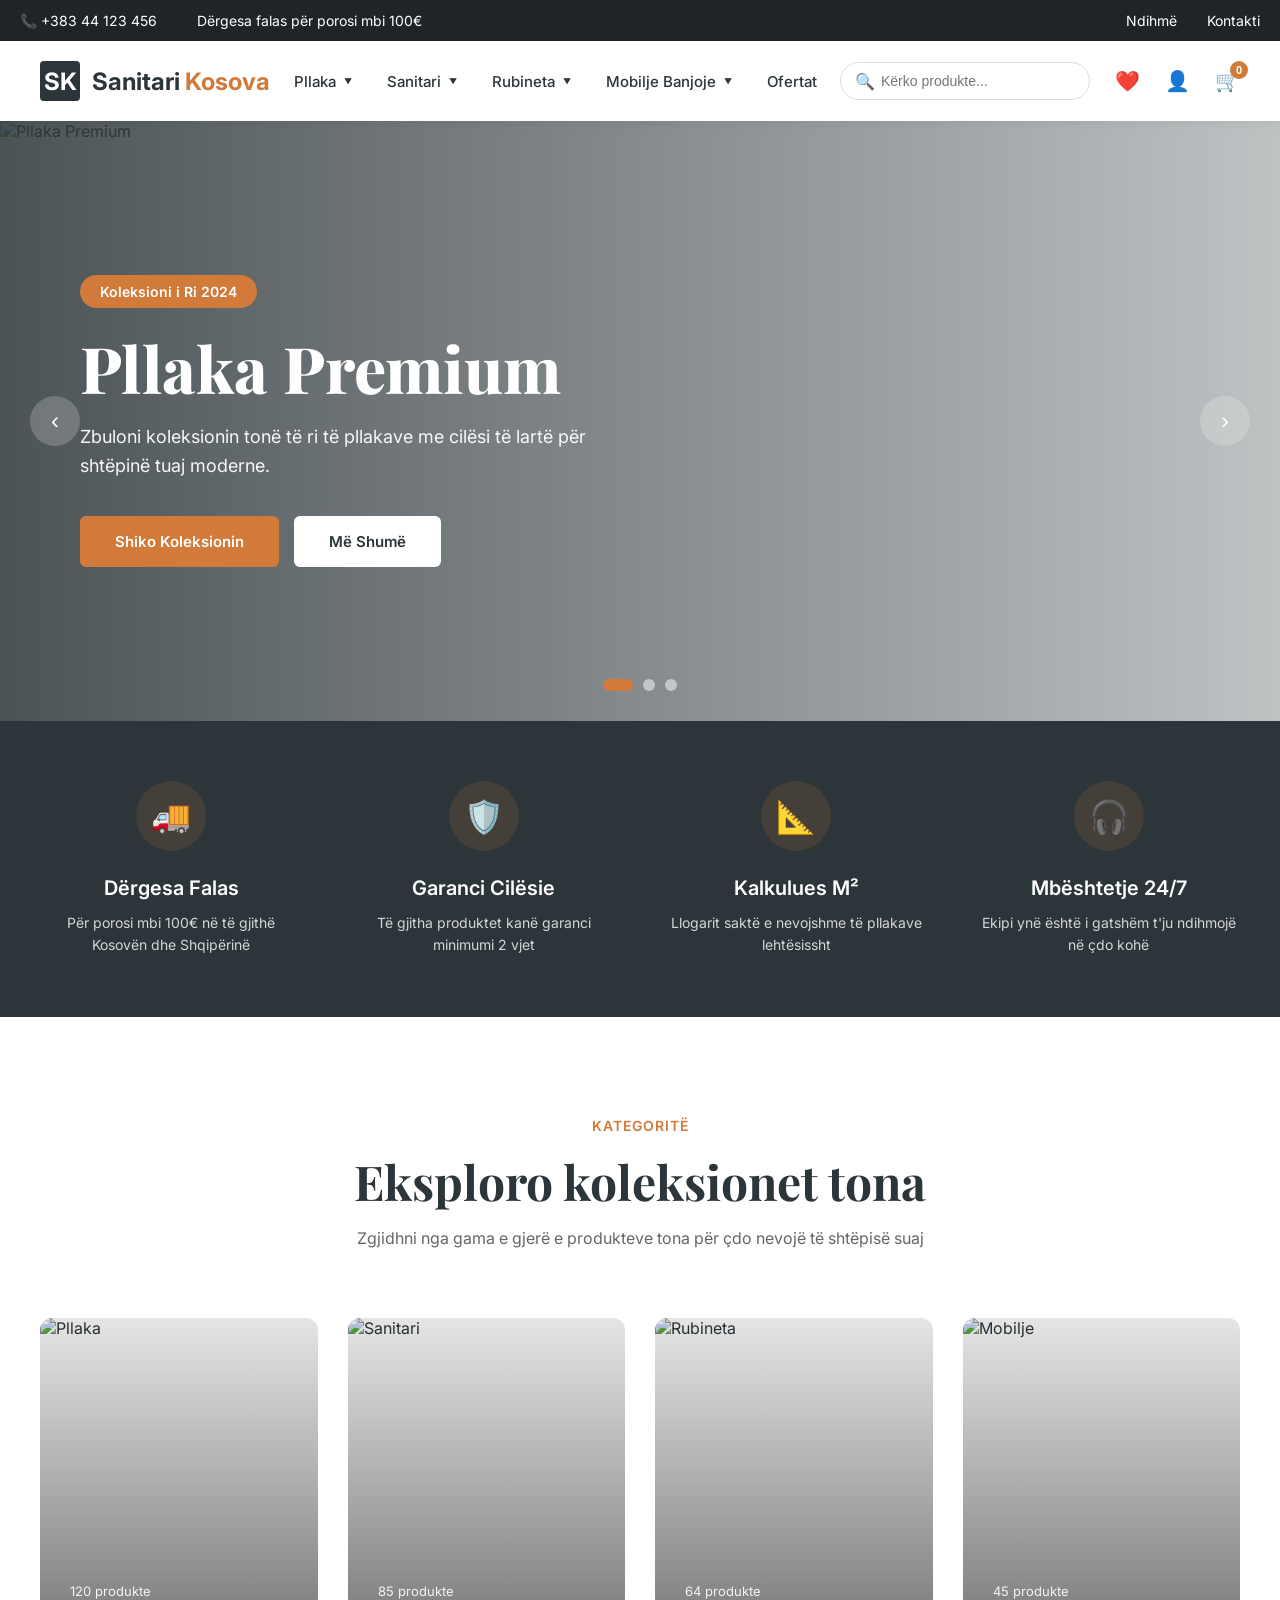
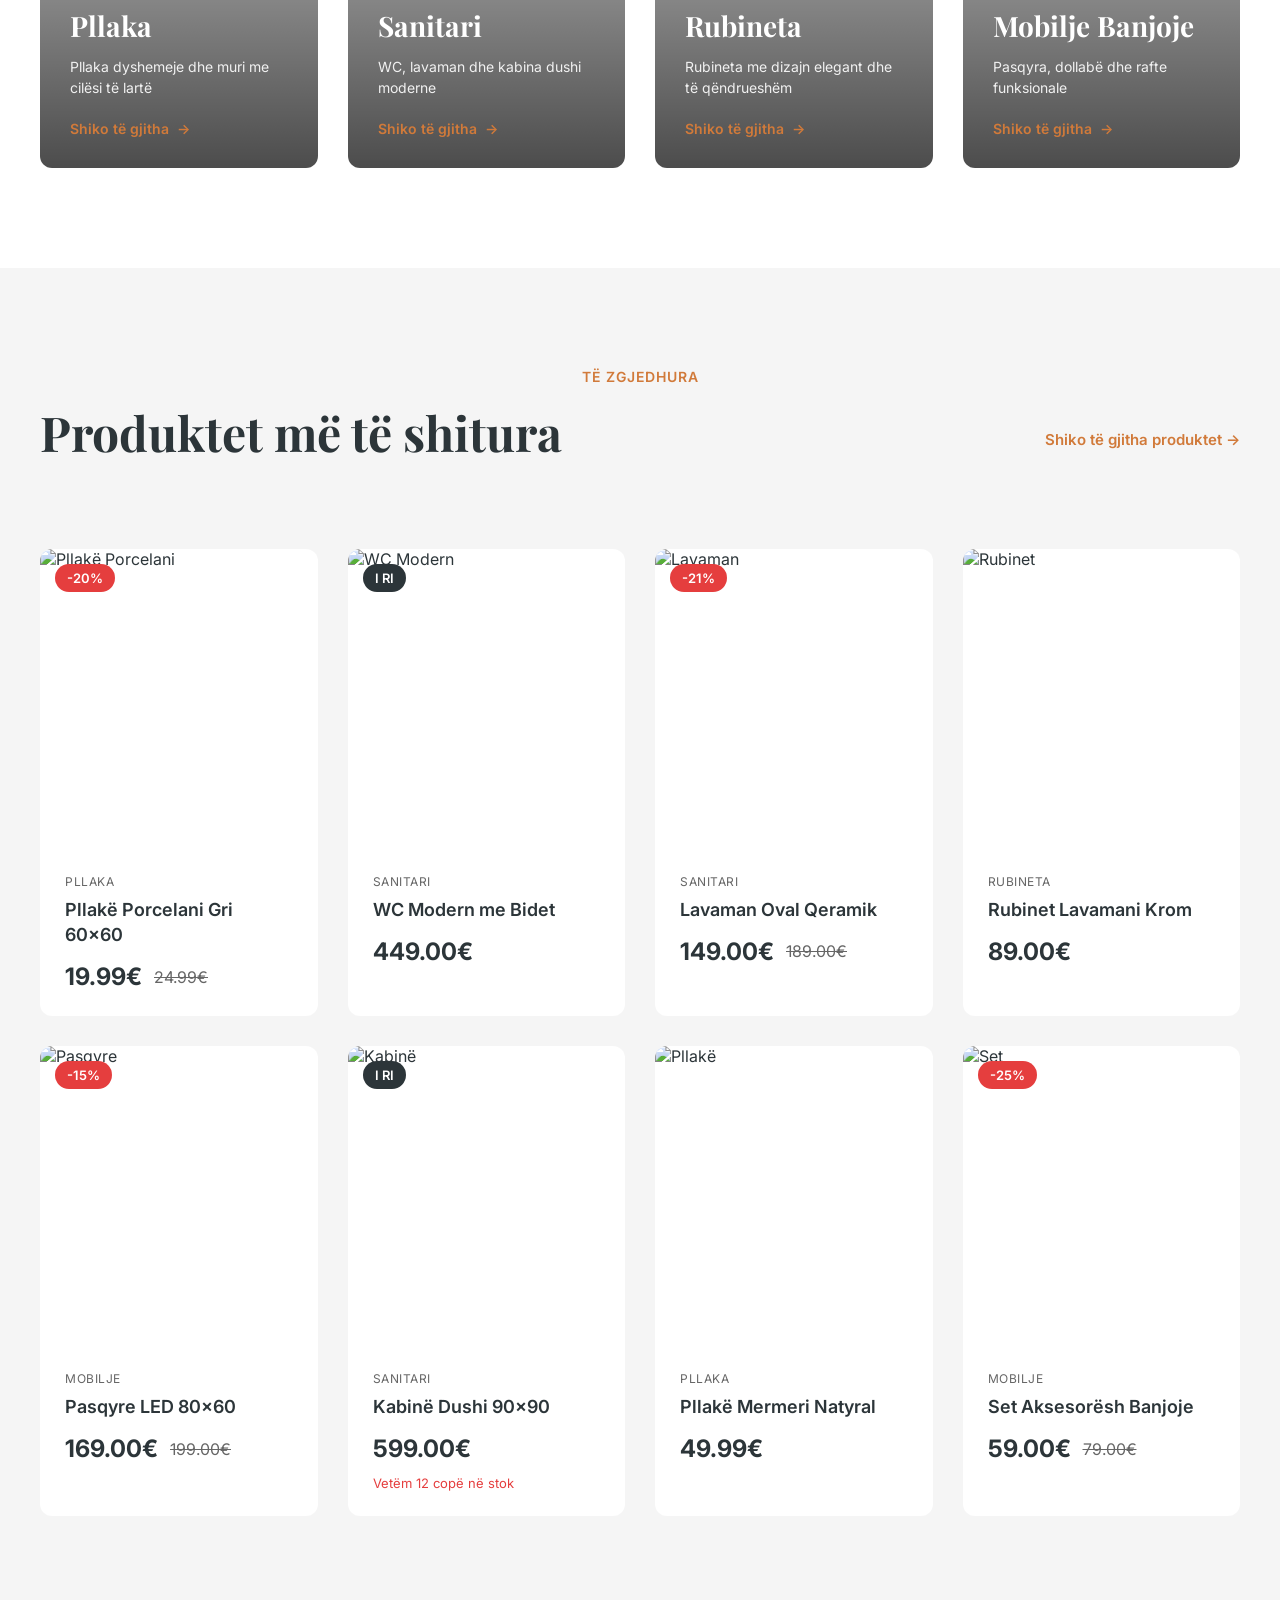
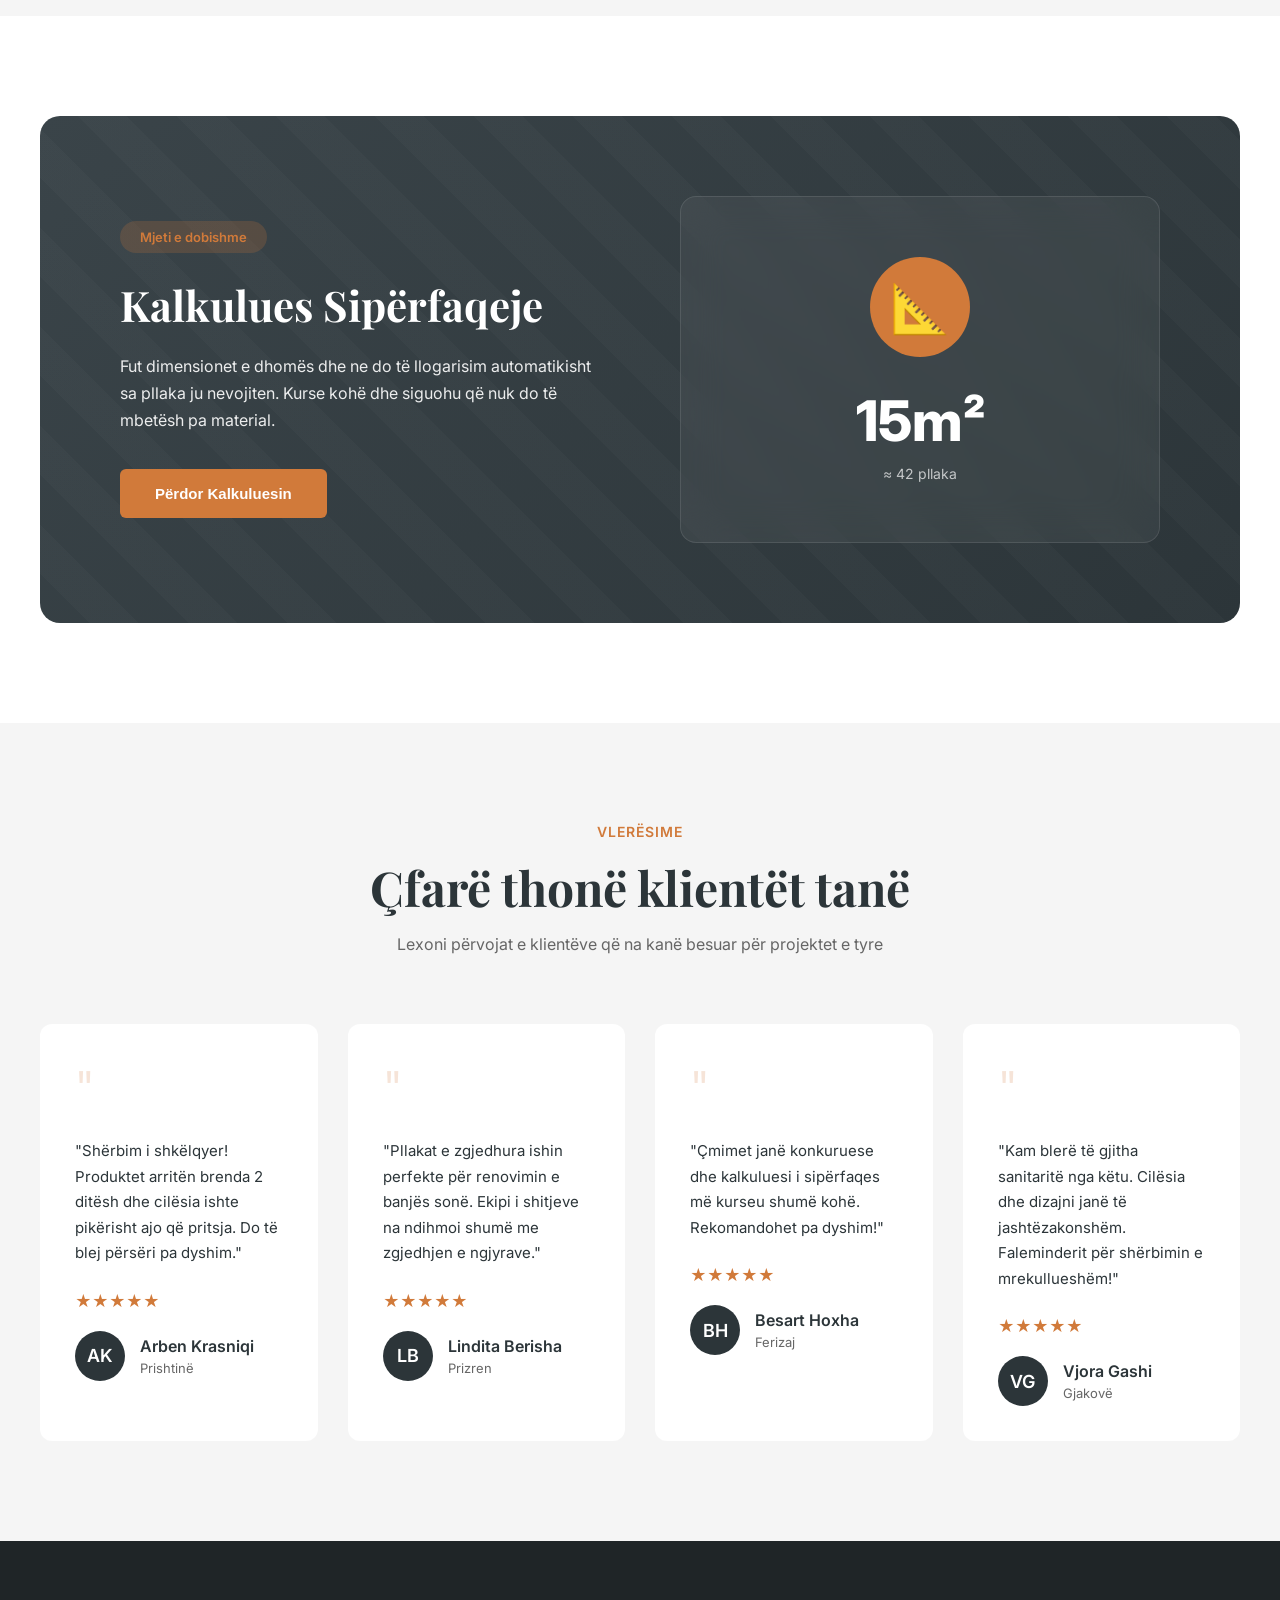
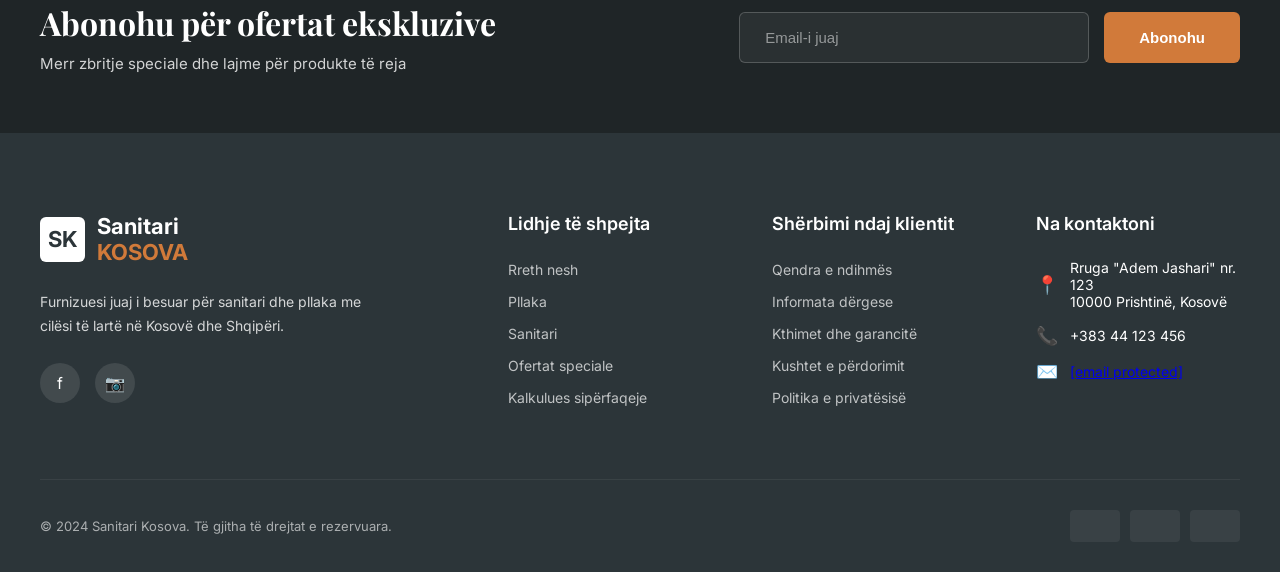
==== index.html @ 81f24a3a "first commit" ====
<!DOCTYPE html>
<html lang="sq">
<head>
    <meta charset="UTF-8">
    <meta name="viewport" content="width=device-width, initial-scale=1.0">
    <title>Sanitari Kosova - Pllaka & Sanitari</title>
    <link rel="preconnect" href="https://fonts.googleapis.com">
    <link rel="preconnect" href="https://fonts.gstatic.com" crossorigin>
    <link href="https://fonts.googleapis.com/css2?family=Playfair+Display:wght@400;500;600;700;800;900&family=Inter:wght@300;400;500;600;700&display=swap" rel="stylesheet">
    <link rel="stylesheet" href="style.css">
</head>
<body>
    <div class="top-banner">
        <div class="top-banner-left">
            <span>📞 +383 44 123 456</span>
            <span>Dërgesa falas për porosi mbi 100€</span>
        </div>
        <div class="top-banner-right">
            <a href="#">Ndihmë</a>
            <a href="#">Kontakti</a>
        </div>
    </div>

    <header>
        <div class="header-container">
            <a href="#" class="logo">
                <div class="logo-icon">SK</div>
                <div class="logo-text">
                    Sanitari <span>Kosova</span>
                </div>
            </a>

            <nav>
                <div class="nav-item">
                    <a href="#pllaka">Pllaka</a>
                    <div class="dropdown">
                        <a href="#pllaka-te-gjitha">Të gjitha Pllaka</a>
                        <a href="#pllaka-dyshemeje">Pllaka Dyshemeje</a>
                        <a href="#pllaka-muri">Pllaka Muri</a>
                        <a href="#pllaka-jashtme">Pllaka Jashtme</a>
                    </div>
                </div>
                <div class="nav-item">
                    <a href="#sanitari">Sanitari</a>
                    <div class="dropdown">
                        <a href="#sanitari-te-gjitha">Të gjitha Sanitari</a>
                        <a href="#wc">WC</a>
                        <a href="#lavaman">Lavaman</a>
                        <a href="#kabina-dushi">Kabina Dushi</a>
                    </div>
                </div>
                <div class="nav-item">
                    <a href="#rubineta">Rubineta</a>
                    <div class="dropdown">
                        <a href="#rubineta-te-gjitha">Të gjitha Rubineta</a>
                        <a href="#rubineta-lavaman">Rubineta Lavamani</a>
                        <a href="#rubineta-dushi">Rubineta Dushi</a>
                        <a href="#rubineta-kuzhinë">Rubineta Kuzhinë</a>
                    </div>
                </div>
                <div class="nav-item">
                    <a href="#mobilje">Mobilje Banjoje</a>
                    <div class="dropdown">
                        <a href="#mobilje-te-gjitha">Të gjitha Mobilje Banjoje</a>
                        <a href="#pasqyra">Pasqyra</a>
                        <a href="#dollabe">Dollabë</a>
                        <a href="#rafte">Rafte</a>
                    </div>
                </div>
                <a href="#ofertat" class="no-dropdown">Ofertat</a>
            </nav>

            <div class="header-actions">
                <div class="search-bar">
                    <span class="search-icon">🔍</span>
                    <input type="text" placeholder="Kërko produkte...">
                </div>
                <button class="icon-btn">❤️</button>
                <button class="icon-btn">👤</button>
                <button class="icon-btn">
                    🛒
                    <span class="cart-badge">0</span>
                </button>
            </div>
        </div>
    </header>

    <section class="hero">
        <div class="hero-slider">
            <!-- Slide 1 - Pllaka Premium -->
            <div class="hero-slide active">
                <img src="https://images.unsplash.com/photo-1600566753086-00f18fb6b3ea?auto=format&fit=crop&w=2000&q=80" alt="Pllaka Premium">
                <div class="hero-content">
                    <span class="hero-badge">Koleksioni i Ri 2024</span>
                    <h1>Pllaka Premium</h1>
                    <p>Zbuloni koleksionin tonë të ri të pllakave me cilësi të lartë për shtëpinë tuaj moderne.</p>
                    <div class="hero-buttons">
                        <a href="#products" class="btn-primary">Shiko Koleksionin</a>
                        <a href="#calculator" class="btn-secondary">Më Shumë</a>
                    </div>
                </div>
            </div>

            <!-- Slide 2 - Sanitari Moderne -->
            <div class="hero-slide">
                <img src="https://images.unsplash.com/photo-1584622650111-993a426fbf0a?auto=format&fit=crop&w=2000&q=80" alt="Sanitari Moderne">
                <div class="hero-content">
                    <span class="hero-badge">Dizajn Italian</span>
                    <h1>Sanitari Moderne</h1>
                    <p>Zgjidhje elegante për banjën tuaj me produkte nga markat më të njohura botërore.</p>
                    <div class="hero-buttons">
                        <a href="#products" class="btn-primary">Eksploro</a>
                        <a href="#calculator" class="btn-secondary">Kalkulatori</a>
                    </div>
                </div>
            </div>

            <!-- Slide 3 - Ofertat e Javës -->
            <div class="hero-slide">
                <img src="https://images.unsplash.com/photo-1552321554-5fefe8c9ef14?auto=format&fit=crop&w=2000&q=80" alt="Ofertat e Javës">
                <div class="hero-content">
                    <span class="hero-badge">Deri në 40% Zbritje</span>
                    <h1>Ofertat e Javës</h1>
                    <p>Përfitoni nga ofertat tona speciale për produktet e zgjedhura.</p>
                    <div class="hero-buttons">
                        <a href="#products" class="btn-primary">Shiko Ofertat</a>
                        <a href="#contact" class="btn-secondary">Na Kontaktoni</a>
                    </div>
                </div>
            </div>
        </div>
        <button class="slider-arrow prev">‹</button>
        <button class="slider-arrow next">›</button>
        <div class="slider-controls">
            <span class="slider-dot active"></span>
            <span class="slider-dot"></span>
            <span class="slider-dot"></span>
        </div>
    </section>

    <section class="features">
        <div class="features-container">
            <div class="feature-item">
                <div class="feature-icon">🚚</div>
                <h3>Dërgesa Falas</h3>
                <p>Për porosi mbi 100€ në të gjithë Kosovën dhe Shqipërinë</p>
            </div>
            <div class="feature-item">
                <div class="feature-icon">🛡️</div>
                <h3>Garanci Cilësie</h3>
                <p>Të gjitha produktet kanë garanci minimumi 2 vjet</p>
            </div>
            <div class="feature-item">
                <div class="feature-icon">📐</div>
                <h3>Kalkulues M²</h3>
                <p>Llogarit saktë e nevojshme të pllakave lehtësissht</p>
            </div>
            <div class="feature-item">
                <div class="feature-icon">🎧</div>
                <h3>Mbështetje 24/7</h3>
                <p>Ekipi ynë është i gatshëm t'ju ndihmojë në çdo kohë</p>
            </div>
        </div>
    </section>

    <section class="categories">
        <div class="section-header">
            <div class="section-label">Kategoritë</div>
            <h2 class="section-title">Eksploro koleksionet tona</h2>
            <p class="section-description">Zgjidhni nga gama e gjerë e produkteve tona për çdo nevojë të shtëpisë suaj</p>
        </div>

        <div class="categories-grid">
            <div class="category-card">
                <img src="https://images.unsplash.com/photo-1620626011761-996317b8d101?auto=format&fit=crop&w=800&q=80" alt="Pllaka">
                <div class="category-info">
                    <div class="category-count">120 produkte</div>
                    <h3 class="category-name">Pllaka</h3>
                    <p class="category-desc">Pllaka dyshemeje dhe muri me cilësi të lartë</p>
                    <a href="#" class="category-link">Shiko të gjitha</a>
                </div>
            </div>

            <div class="category-card">
                <img src="https://images.unsplash.com/photo-1594398901394-4e34939a4fd0?auto=format&fit=crop&w=800&q=80" alt="Sanitari">
                <div class="category-info">
                    <div class="category-count">85 produkte</div>
                    <h3 class="category-name">Sanitari</h3>
                    <p class="category-desc">WC, lavaman dhe kabina dushi moderne</p>
                    <a href="#" class="category-link">Shiko të gjitha</a>
                </div>
            </div>

            <div class="category-card">
                <img src="https://images.unsplash.com/photo-1585421514738-01798e348b17?auto=format&fit=crop&w=800&q=80" alt="Rubineta">
                <div class="category-info">
                    <div class="category-count">64 produkte</div>
                    <h3 class="category-name">Rubineta</h3>
                    <p class="category-desc">Rubineta me dizajn elegant dhe të qëndrueshëm</p>
                    <a href="#" class="category-link">Shiko të gjitha</a>
                </div>
            </div>

            <div class="category-card">
                <img src="https://images.unsplash.com/photo-1595428774223-ef52624120d2?auto=format&fit=crop&w=800&q=80" alt="Mobilje">
                <div class="category-info">
                    <div class="category-count">45 produkte</div>
                    <h3 class="category-name">Mobilje Banjoje</h3>
                    <p class="category-desc">Pasqyra, dollabë dhe rafte funksionale</p>
                    <a href="#" class="category-link">Shiko të gjitha</a>
                </div>
            </div>
        </div>
    </section>

    <section class="products" id="products">
        <div class="products-container">
            <div class="section-header">
                <div class="section-label">Të zgjedhura</div>
                <div class="products-header">
                    <h2 class="section-title">Produktet më të shitura</h2>
                    <a href="#" class="view-all-link">Shiko të gjitha produktet →</a>
                </div>
            </div>

            <div class="products-grid">
                <div class="product-card">
                    <div class="product-image">
                        <img src="https://images.unsplash.com/photo-1620626011761-996317b8d101?auto=format&fit=crop&w=800&q=80" alt="Pllakë Porcelani">
                        <span class="product-badge">-20%</span>
                        <div class="product-actions">
                            <button class="action-btn">❤️</button>
                            <button class="action-btn">👁️</button>
                        </div>
                        <div class="product-overlay">Shto në shportë</div>
                    </div>
                    <div class="product-info">
                        <div class="product-category">PLLAKA</div>
                        <h3 class="product-name">Pllakë Porcelani Gri 60x60</h3>
                        <div class="product-price">
                            <span class="price-current">19.99€</span>
                            <span class="price-old">24.99€</span>
                        </div>
                    </div>
                </div>

                <div class="product-card">
                    <div class="product-image">
                        <img src="https://images.unsplash.com/photo-1594398901394-4e34939a4fd0?auto=format&fit=crop&w=800&q=80" alt="WC Modern">
                        <span class="product-badge new">I RI</span>
                        <div class="product-actions">
                            <button class="action-btn">❤️</button>
                            <button class="action-btn">👁️</button>
                        </div>
                        <div class="product-overlay">Shto në shportë</div>
                    </div>
                    <div class="product-info">
                        <div class="product-category">SANITARI</div>
                        <h3 class="product-name">WC Modern me Bidet</h3>
                        <div class="product-price">
                            <span class="price-current">449.00€</span>
                        </div>
                    </div>
                </div>

                <div class="product-card">
                    <div class="product-image">
                        <img src="https://images.unsplash.com/photo-1604709177595-682faf4b2515?auto=format&fit=crop&w=800&q=80" alt="Lavaman">
                        <span class="product-badge">-21%</span>
                        <div class="product-actions">
                            <button class="action-btn">❤️</button>
                            <button class="action-btn">👁️</button>
                        </div>
                        <div class="product-overlay">Shto në shportë</div>
                    </div>
                    <div class="product-info">
                        <div class="product-category">SANITARI</div>
                        <h3 class="product-name">Lavaman Oval Qeramik</h3>
                        <div class="product-price">
                            <span class="price-current">149.00€</span>
                            <span class="price-old">189.00€</span>
                        </div>
                    </div>
                </div>

                <div class="product-card">
                    <div class="product-image">
                        <img src="https://images.unsplash.com/photo-1585421514738-01798e348b17?auto=format&fit=crop&w=800&q=80" alt="Rubinet">
                        <div class="product-actions">
                            <button class="action-btn">❤️</button>
                            <button class="action-btn">👁️</button>
                        </div>
                        <div class="product-overlay">Shto në shportë</div>
                    </div>
                    <div class="product-info">
                        <div class="product-category">RUBINETA</div>
                        <h3 class="product-name">Rubinet Lavamani Krom</h3>
                        <div class="product-price">
                            <span class="price-current">89.00€</span>
                        </div>
                    </div>
                </div>

                <div class="product-card">
                    <div class="product-image">
                        <img src="https://images.unsplash.com/photo-1595428774223-ef52624120d2?auto=format&fit=crop&w=800&q=80" alt="Pasqyre">
                        <span class="product-badge">-15%</span>
                        <div class="product-actions">
                            <button class="action-btn">❤️</button>
                            <button class="action-btn">👁️</button>
                        </div>
                        <div class="product-overlay">Shto në shportë</div>
                    </div>
                    <div class="product-info">
                        <div class="product-category">MOBILJE</div>
                        <h3 class="product-name">Pasqyre LED 80x60</h3>
                        <div class="product-price">
                            <span class="price-current">169.00€</span>
                            <span class="price-old">199.00€</span>
                        </div>
                    </div>
                </div>

                <div class="product-card">
                    <div class="product-image">
                        <img src="https://images.unsplash.com/photo-1583847268964-b28dc8f51f92?auto=format&fit=crop&w=800&q=80" alt="Kabinë">
                        <span class="product-badge new">I RI</span>
                        <div class="product-actions">
                            <button class="action-btn">❤️</button>
                            <button class="action-btn">👁️</button>
                        </div>
                        <div class="product-overlay">Shto në shportë</div>
                    </div>
                    <div class="product-info">
                        <div class="product-category">SANITARI</div>
                        <h3 class="product-name">Kabinë Dushi 90x90</h3>
                        <div class="product-price">
                            <span class="price-current">599.00€</span>
                        </div>
                        <div class="stock-status">Vetëm 12 copë në stok</div>
                    </div>
                </div>

                <div class="product-card">
                    <div class="product-image">
                        <img src="https://images.unsplash.com/photo-1556911220-bff31c812dba?auto=format&fit=crop&w=800&q=80" alt="Pllakë">
                        <div class="product-actions">
                            <button class="action-btn">❤️</button>
                            <button class="action-btn">👁️</button>
                        </div>
                        <div class="product-overlay">Shto në shportë</div>
                    </div>
                    <div class="product-info">
                        <div class="product-category">PLLAKA</div>
                        <h3 class="product-name">Pllakë Mermeri Natyral</h3>
                        <div class="product-price">
                            <span class="price-current">49.99€</span>
                        </div>
                    </div>
                </div>

                <div class="product-card">
                    <div class="product-image">
                        <img src="https://images.unsplash.com/photo-1595428774223-ef52624120d2?auto=format&fit=crop&w=800&q=80" alt="Set">
                        <span class="product-badge">-25%</span>
                        <div class="product-actions">
                            <button class="action-btn">❤️</button>
                            <button class="action-btn">👁️</button>
                        </div>
                        <div class="product-overlay">Shto në shportë</div>
                    </div>
                    <div class="product-info">
                        <div class="product-category">MOBILJE</div>
                        <h3 class="product-name">Set Aksesorësh Banjoje</h3>
                        <div class="product-price">
                            <span class="price-current">59.00€</span>
                            <span class="price-old">79.00€</span>
                        </div>
                    </div>
                </div>
            </div>
        </div>
    </section>

    <section class="calculator" id="calculator">
        <div class="calculator-container">
            <div class="calculator-content">
                <div class="calculator-text">
                    <span class="calculator-badge">Mjeti e dobishme</span>
                    <h2>Kalkulues Sipërfaqeje</h2>
                    <p>Fut dimensionet e dhomës dhe ne do të llogarisim automatikisht sa pllaka ju nevojiten. Kurse kohë dhe siguohu që nuk do të mbetësh pa material.</p>
                    <button class="btn-primary">Përdor Kalkuluesin</button>
                </div>
                <div class="calculator-visual">
                    <div class="calc-icon">📐</div>
                    <div class="calc-result">15m²</div>
                    <div class="calc-label">≈ 42 pllaka</div>
                </div>
            </div>
        </div>
    </section>

    <section class="testimonials">
        <div class="testimonials-container">
            <div class="section-header">
                <div class="section-label">Vlerësime</div>
                <h2 class="section-title">Çfarë thonë klientët tanë</h2>
                <p class="section-description">Lexoni përvojat e klientëve që na kanë besuar për projektet e tyre</p>
            </div>

            <div class="testimonials-grid">
                <div class="testimonial-card">
                    <div class="quote-icon">"</div>
                    <p class="testimonial-text">"Shërbim i shkëlqyer! Produktet arritën brenda 2 ditësh dhe cilësia ishte pikërisht ajo që pritsja. Do të blej përsëri pa dyshim."</p>
                    <div class="rating">★★★★★</div>
                    <div class="testimonial-author">
                        <div class="author-avatar">AK</div>
                        <div class="author-info">
                            <h4>Arben Krasniqi</h4>
                            <p>Prishtinë</p>
                        </div>
                    </div>
                </div>

                <div class="testimonial-card">
                    <div class="quote-icon">"</div>
                    <p class="testimonial-text">"Pllakat e zgjedhura ishin perfekte për renovimin e banjës sonë. Ekipi i shitjeve na ndihmoi shumë me zgjedhjen e ngjyrave."</p>
                    <div class="rating">★★★★★</div>
                    <div class="testimonial-author">
                        <div class="author-avatar">LB</div>
                        <div class="author-info">
                            <h4>Lindita Berisha</h4>
                            <p>Prizren</p>
                        </div>
                    </div>
                </div>

                <div class="testimonial-card">
                    <div class="quote-icon">"</div>
                    <p class="testimonial-text">"Çmimet janë konkuruese dhe kalkuluesi i sipërfaqes më kurseu shumë kohë. Rekomandohet pa dyshim!"</p>
                    <div class="rating">★★★★★</div>
                    <div class="testimonial-author">
                        <div class="author-avatar">BH</div>
                        <div class="author-info">
                            <h4>Besart Hoxha</h4>
                            <p>Ferizaj</p>
                        </div>
                    </div>
                </div>

                <div class="testimonial-card">
                    <div class="quote-icon">"</div>
                    <p class="testimonial-text">"Kam blerë të gjitha sanitaritë nga këtu. Cilësia dhe dizajni janë të jashtëzakonshëm. Faleminderit për shërbimin e mrekullueshëm!"</p>
                    <div class="rating">★★★★★</div>
                    <div class="testimonial-author">
                        <div class="author-avatar">VG</div>
                        <div class="author-info">
                            <h4>Vjora Gashi</h4>
                            <p>Gjakovë</p>
                        </div>
                    </div>
                </div>
            </div>
        </div>
    </section>

    <section class="newsletter">
        <div class="newsletter-container">
            <div class="newsletter-text">
                <h3>Abonohu për ofertat ekskluzive</h3>
                <p>Merr zbritje speciale dhe lajme për produkte të reja</p>
            </div>
            <form class="newsletter-form">
                <input type="email" placeholder="Email-i juaj" required>
                <button type="submit" class="btn-primary">Abonohu</button>
            </form>
        </div>
    </section>

    <footer>
        <div class="footer-container">
            <div class="footer-content">
                <div class="footer-brand">
                    <div class="footer-logo">
                        <div class="footer-logo-icon">SK</div>
                        <div>
                            Sanitari<br>
                            <span style="color: var(--primary-orange);">KOSOVA</span>
                        </div>
                    </div>
                    <p>Furnizuesi juaj i besuar për sanitari dhe pllaka me cilësi të lartë në Kosovë dhe Shqipëri.</p>
                    <div class="social-links">
                        <a href="#" class="social-link">f</a>
                        <a href="#" class="social-link">📷</a>
                    </div>
                </div>

                <div class="footer-section">
                    <h4>Lidhje të shpejta</h4>
                    <ul class="footer-links">
                        <li><a href="#">Rreth nesh</a></li>
                        <li><a href="#">Pllaka</a></li>
                        <li><a href="#">Sanitari</a></li>
                        <li><a href="#">Ofertat speciale</a></li>
                        <li><a href="#">Kalkulues sipërfaqeje</a></li>
                    </ul>
                </div>

                <div class="footer-section">
                    <h4>Shërbimi ndaj klientit</h4>
                    <ul class="footer-links">
                        <li><a href="#">Qendra e ndihmës</a></li>
                        <li><a href="#">Informata dërgese</a></li>
                        <li><a href="#">Kthimet dhe garancitë</a></li>
                        <li><a href="#">Kushtet e përdorimit</a></li>
                        <li><a href="#">Politika e privatësisë</a></li>
                    </ul>
                </div>

                <div class="footer-section">
                    <h4>Na kontaktoni</h4>
                    <div class="contact-item">
                        <span class="contact-icon">📍</span>
                        <span>Rruga "Adem Jashari" nr. 123<br>10000 Prishtinë, Kosovë</span>
                    </div>
                    <div class="contact-item">
                        <span class="contact-icon">📞</span>
                        <span>+383 44 123 456</span>
                    </div>
                    <div class="contact-item">
                        <span class="contact-icon">✉️</span>
                        <span><a href="/cdn-cgi/l/email-protection" class="__cf_email__" data-cfemail="c4adaaa2ab84b7a5aaadb0a5b6adafabb7abb2a5eaa7aba9">[email&#160;protected]</a></span>
                    </div>
                </div>
            </div>

            <div class="footer-bottom">
                <p>© 2024 Sanitari Kosova. Të gjitha të drejtat e rezervuara.</p>
                <div class="payment-methods">
                    <div class="payment-icon"></div>
                    <div class="payment-icon"></div>
                    <div class="payment-icon"></div>
---- style.css ----
* {
    margin: 0;
    padding: 0;
    box-sizing: border-box;
}

:root {
    --primary-orange: #D17A3A;
    --dark-bg: #2C3539;
    --darker-bg: #1F2527;
    --light-gray: #F5F5F5;
    --text-dark: #2C3539;
    --text-light: #666;
}

body {
    font-family: 'Inter', sans-serif;
    color: var(--text-dark);
    overflow-x: hidden;
}

/* Top Banner */
.top-banner {
    background: var(--darker-bg);
    color: white;
    text-align: center;
    padding: 12px 20px;
    font-size: 14px;
    display: flex;
    justify-content: space-between;
    align-items: center;
}

.top-banner-left {
    display: flex;
    align-items: center;
    gap: 40px;
}

.top-banner-left span {
    display: flex;
    align-items: center;
    gap: 8px;
}

.top-banner-right {
    display: flex;
    gap: 30px;
}

.top-banner a {
    color: white;
    text-decoration: none;
    transition: color 0.3s;
}

.top-banner a:hover {
    color: var(--primary-orange);
}

/* Header */
header {
    background: white;
    box-shadow: 0 2px 10px rgba(0,0,0,0.05);
    position: sticky;
    top: 0;
    z-index: 1000;
}

.header-container {
    max-width: 1400px;
    margin: 0 auto;
    padding: 20px 40px;
    display: flex;
    justify-content: space-between;
    align-items: center;
}

.logo {
    display: flex;
    align-items: center;
    gap: 12px;
    font-size: 24px;
    font-weight: 700;
    color: var(--text-dark);
    text-decoration: none;
}

.logo-icon {
    background: var(--text-dark);
    color: white;
    width: 40px;
    height: 40px;
    border-radius: 4px;
    display: flex;
    align-items: center;
    justify-content: center;
    font-weight: 700;
}

.logo-text span:last-child {
    color: var(--primary-orange);
}

nav {
    display: flex;
    gap: 35px;
    align-items: center;
}

.nav-item {
    position: relative;
}

.nav-item > a,
nav > a {
    color: var(--text-dark);
    text-decoration: none;
    font-weight: 500;
    font-size: 15px;
    position: relative;
    transition: color 0.3s;
    display: flex;
    align-items: center;
    gap: 5px;
}

.nav-item > a:hover,
nav > a:hover {
    color: var(--primary-orange);
}

.nav-item > a::after {
    content: '▼';
    font-size: 8px;
    margin-left: 3px;
}

nav > a.no-dropdown::after {
    display: none;
}

/* Dropdown Menu Styles */
.dropdown {
    position: absolute;
    top: 100%;
    left: 0;
    background: white;
    min-width: 220px;
    box-shadow: 0 8px 30px rgba(0, 0, 0, 0.12);
    border-radius: 8px;
    padding: 12px 0;
    opacity: 0;
    visibility: hidden;
    transform: translateY(-10px);
    transition: all 0.3s ease;
    z-index: 1000;
    margin-top: 15px;
}

.nav-item:hover .dropdown {
    opacity: 1;
    visibility: visible;
    transform: translateY(0);
}

.dropdown a {
    display: block;
    padding: 12px 20px;
    color: var(--text-dark);
    text-decoration: none;
    font-size: 14px;
    font-weight: 500;
    transition: all 0.3s;
}

.dropdown a:hover {
    background: var(--light-gray);
    color: var(--primary-orange);
    padding-left: 25px;
}

.dropdown a::after {
    display: none;
}

.header-actions {
    display: flex;
    gap: 25px;
    align-items: center;
}

.search-bar {
    position: relative;
}

.search-bar input {
    padding: 10px 15px 10px 40px;
    border: 1px solid #ddd;
    border-radius: 25px;
    width: 250px;
    font-size: 14px;
    transition: all 0.3s;
}

.search-bar input:focus {
    outline: none;
    border-color: var(--primary-orange);
    width: 280px;
}

.search-icon {
    position: absolute;
    left: 15px;
    top: 50%;
    transform: translateY(-50%);
    color: #999;
}

.icon-btn {
    background: none;
    border: none;
    cursor: pointer;
    font-size: 20px;
    color: var(--text-dark);
    position: relative;
    transition: color 0.3s;
}

.icon-btn:hover {
    color: var(--primary-orange);
}

.cart-badge {
    position: absolute;
    top: -8px;
    right: -8px;
    background: var(--primary-orange);
    color: white;
    border-radius: 50%;
    width: 18px;
    height: 18px;
    font-size: 11px;
    display: flex;
    align-items: center;
    justify-content: center;
    font-weight: 600;
}

/* Hero Section */
.hero {
    position: relative;
    height: 600px;
    display: flex;
    align-items: center;
    overflow: hidden;
}

.hero-slider {
    width: 100%;
    height: 100%;
    position: relative;
}

.hero-slide {
    width: 100%;
    height: 100%;
    position: absolute;
    top: 0;
    left: 0;
    opacity: 0;
    transition: opacity 0.8s ease-in-out;
}

.hero-slide.active {
    opacity: 1;
}

.hero-slide::before {
    content: '';
    position: absolute;
    top: 0;
    left: 0;
    right: 0;
    bottom: 0;
    background: linear-gradient(90deg, rgba(44, 53, 57, 0.85) 0%, rgba(44, 53, 57, 0.3) 100%);
    z-index: 1;
}

.hero-slide img {
    width: 100%;
    height: 100%;
    object-fit: cover;
}

.hero-content {
    position: absolute;
    left: 0;
    top: 50%;
    transform: translateY(-50%);
    z-index: 2;
    max-width: 1400px;
    width: 100%;
    padding: 0 80px;
}

.hero-badge {
    background: var(--primary-orange);
    color: white;
    padding: 8px 20px;
    border-radius: 25px;
    font-size: 14px;
    font-weight: 600;
    display: inline-block;
    margin-bottom: 25px;
}

.hero h1 {
    font-family: 'Playfair Display', serif;
    font-size: 64px;
    font-weight: 800;
    color: white;
    margin-bottom: 20px;
    line-height: 1.1;
}

.hero p {
    color: rgba(255, 255, 255, 0.95);
    font-size: 18px;
    max-width: 550px;
    margin-bottom: 35px;
    line-height: 1.6;
}

.hero-buttons {
    display: flex;
    gap: 15px;
}

.btn-primary {
    background: var(--primary-orange);
    color: white;
    padding: 16px 35px;
    border: none;
    border-radius: 6px;
    font-size: 15px;
    font-weight: 600;
    cursor: pointer;
    transition: all 0.3s;
    text-decoration: none;
    display: inline-block;
}

.btn-primary:hover {
    background: #B86830;
    transform: translateY(-2px);
    box-shadow: 0 8px 20px rgba(209, 122, 58, 0.3);
}

.btn-secondary {
    background: white;
    color: var(--text-dark);
    padding: 16px 35px;
    border: none;
    border-radius: 6px;
    font-size: 15px;
    font-weight: 600;
    cursor: pointer;
    transition: all 0.3s;
    text-decoration: none;
    display: inline-block;
}

.btn-secondary:hover {
    background: #f0f0f0;
    transform: translateY(-2px);
}

.slider-controls {
    position: absolute;
    bottom: 30px;
    left: 50%;
    transform: translateX(-50%);
    z-index: 3;
    display: flex;
    gap: 10px;
}

.slider-dot {
    width: 12px;
    height: 12px;
    border-radius: 50%;
    background: rgba(255, 255, 255, 0.5);
    cursor: pointer;
    transition: all 0.3s;
}

.slider-dot.active {
    background: var(--primary-orange);
    width: 30px;
    border-radius: 6px;
}

.slider-arrow {
    position: absolute;
    top: 50%;
    transform: translateY(-50%);
    background: rgba(255, 255, 255, 0.2);
    backdrop-filter: blur(10px);
    border: none;
    width: 50px;
    height: 50px;
    border-radius: 50%;
    cursor: pointer;
    color: white;
    font-size: 24px;
    z-index: 3;
    transition: all 0.3s;
}

.slider-arrow:hover {
    background: var(--primary-orange);
}

.slider-arrow.prev {
    left: 30px;
}

.slider-arrow.next {
    right: 30px;
}

/* Features Section */
.features {
    background: var(--dark-bg);
    padding: 60px 40px;
}

.features-container {
    max-width: 1400px;
    margin: 0 auto;
    display: grid;
    grid-template-columns: repeat(4, 1fr);
    gap: 50px;
}

.feature-item {
    text-align: center;
    color: white;
}

.feature-icon {
    width: 70px;
    height: 70px;
    background: rgba(209, 122, 58, 0.15);
    border-radius: 50%;
    display: flex;
    align-items: center;
    justify-content: center;
    margin: 0 auto 25px;
    font-size: 32px;
    color: var(--primary-orange);
}

.feature-item h3 {
    font-size: 20px;
    font-weight: 600;
    margin-bottom: 12px;
}

.feature-item p {
    font-size: 14px;
    color: rgba(255, 255, 255, 0.8);
    line-height: 1.6;
}

/* Categories Section */
.categories {
    padding: 100px 40px;
    background: white;
}

.section-header {
    text-align: center;
    margin-bottom: 70px;
}

.section-label {
    color: var(--primary-orange);
    font-size: 14px;
    font-weight: 600;
    text-transform: uppercase;
    letter-spacing: 1px;
    margin-bottom: 15px;
}

.section-title {
    font-family: 'Playfair Display', serif;
    font-size: 48px;
    font-weight: 700;
    color: var(--text-dark);
    margin-bottom: 15px;
}

.section-description {
    color: var(--text-light);
    font-size: 16px;
    max-width: 650px;
    margin: 0 auto;
}

.categories-grid {
    max-width: 1400px;
    margin: 0 auto;
    display: grid;
    grid-template-columns: repeat(4, 1fr);
    gap: 30px;
}

.category-card {
    position: relative;
    height: 450px;
    border-radius: 12px;
    overflow: hidden;
    cursor: pointer;
    transition: transform 0.4s;
}

.category-card:hover {
    transform: translateY(-10px);
}

.category-card::before {
    content: '';
    position: absolute;
    top: 0;
    left: 0;
    right: 0;
    bottom: 0;
    background: linear-gradient(180deg, rgba(0, 0, 0, 0.1) 0%, rgba(0, 0, 0, 0.7) 100%);
    z-index: 1;
    transition: all 0.4s;
}

.category-card:hover::before {
    background: linear-gradient(180deg, rgba(0, 0, 0, 0.2) 0%, rgba(0, 0, 0, 0.85) 100%);
}

.category-card img {
    width: 100%;
    height: 100%;
    object-fit: cover;
    transition: transform 0.6s;
}

.category-card:hover img {
    transform: scale(1.1);
}

.category-info {
    position: absolute;
    bottom: 0;
    left: 0;
    right: 0;
    padding: 30px;
    z-index: 2;
    color: white;
}

.category-count {
    font-size: 13px;
    margin-bottom: 8px;
    opacity: 0.9;
}

.category-name {
    font-family: 'Playfair Display', serif;
    font-size: 28px;
    font-weight: 700;
    margin-bottom: 12px;
}

.category-desc {
    font-size: 14px;
    opacity: 0.9;
    margin-bottom: 20px;
    line-height: 1.5;
}

.category-link {
    color: var(--primary-orange);
    font-size: 14px;
    font-weight: 600;
    display: inline-flex;
    align-items: center;
    gap: 8px;
    text-decoration: none;
}

.category-link::after {
    content: '→';
    transition: transform 0.3s;
}

.category-card:hover .category-link::after {
    transform: translateX(5px);
}

/* Products Section */
.products {
    padding: 100px 40px;
    background: var(--light-gray);
}

.products-container {
    max-width: 1400px;
    margin: 0 auto;
}

.products-header {
    display: flex;
    justify-content: space-between;
    align-items: center;
    margin-bottom: 50px;
}

.view-all-link {
    color: var(--primary-orange);
    font-weight: 600;
    text-decoration: none;
    display: flex;
    align-items: center;
    gap: 8px;
    font-size: 15px;
}

.products-grid {
    display: grid;
    grid-template-columns: repeat(4, 1fr);
    gap: 30px;
}

.product-card {
    background: white;
    border-radius: 12px;
    overflow: hidden;
    transition: all 0.4s;
    position: relative;
}

.product-card:hover {
    transform: translateY(-8px);
    box-shadow: 0 15px 40px rgba(0, 0, 0, 0.12);
}

.product-image {
    position: relative;
    height: 300px;
    overflow: hidden;
}

.product-image img {
    width: 100%;
    height: 100%;
    object-fit: cover;
    transition: transform 0.6s;
}

.product-card:hover .product-image img {
    transform: scale(1.08);
}

.product-badge {
    position: absolute;
    top: 15px;
    left: 15px;
    background: #E53E3E;
    color: white;
    padding: 6px 12px;
    border-radius: 20px;
    font-size: 13px;
    font-weight: 600;
    z-index: 2;
}

.product-badge.new {
    background: var(--dark-bg);
}

.product-actions {
    position: absolute;
    top: 15px;
    right: 15px;
    display: flex;
    flex-direction: column;
    gap: 10px;
    opacity: 0;
    transform: translateX(20px);
    transition: all 0.4s;
    z-index: 2;
}

.product-card:hover .product-actions {
    opacity: 1;
    transform: translateX(0);
}

.action-btn {
    width: 40px;
    height: 40px;
    background: white;
    border: none;
    border-radius: 50%;
    display: flex;
    align-items: center;
    justify-content: center;
    cursor: pointer;
    transition: all 0.3s;
    box-shadow: 0 4px 12px rgba(0, 0, 0, 0.1);
}

.action-btn:hover {
    background: var(--primary-orange);
    color: white;
}

.product-overlay {
    position: absolute;
    bottom: 0;
    left: 0;
    right: 0;
    background: var(--primary-orange);
    color: white;
    padding: 12px;
    text-align: center;
    font-weight: 600;
    transform: translateY(100%);
    transition: transform 0.4s;
    cursor: pointer;
}

.product-card:hover .product-overlay {
    transform: translateY(0);
}

.product-info {
    padding: 25px;
}

.product-category {
    font-size: 12px;
    color: var(--text-light);
    text-transform: uppercase;
    letter-spacing: 0.5px;
    margin-bottom: 8px;
}

.product-name {
    font-size: 18px;
    font-weight: 600;
    color: var(--text-dark);
    margin-bottom: 15px;
    line-height: 1.4;
}

.product-price {
    display: flex;
    align-items: center;
    gap: 12px;
}

.price-current {
    font-size: 24px;
    font-weight: 700;
    color: var(--text-dark);
}

.price-old {
    font-size: 16px;
    color: var(--text-light);
    text-decoration: line-through;
}

.stock-status {
    margin-top: 12px;
    font-size: 13px;
    color: #E53E3E;
}

/* Calculator Section */
.calculator {
    padding: 100px 40px;
    background: white;
}

.calculator-container {
    max-width: 1400px;
    margin: 0 auto;
    background: linear-gradient(135deg, #3A4449 0%, #2C3539 100%);
    border-radius: 20px;
    padding: 80px;
    position: relative;
    overflow: hidden;
}

.calculator-container::before {
    content: '';
    position: absolute;
    top: 0;
    left: 0;
    right: 0;
    bottom: 0;
    background-image: 
        repeating-linear-gradient(45deg, transparent, transparent 35px, rgba(255,255,255,.02) 35px, rgba(255,255,255,.02) 70px);
    pointer-events: none;
}

.calculator-content {
    display: grid;
    grid-template-columns: 1fr 1fr;
    gap: 80px;
    align-items: center;
    position: relative;
    z-index: 1;
}

.calculator-text {
    color: white;
}

.calculator-badge {
    background: rgba(209, 122, 58, 0.2);
    color: var(--primary-orange);
    padding: 8px 20px;
    border-radius: 25px;
    font-size: 13px;
    font-weight: 600;
    display: inline-block;
    margin-bottom: 25px;
}

.calculator-text h2 {
    font-family: 'Playfair Display', serif;
    font-size: 42px;
    font-weight: 700;
    margin-bottom: 20px;
    line-height: 1.3;
}

.calculator-text p {
    font-size: 16px;
    opacity: 0.9;
    line-height: 1.7;
    margin-bottom: 35px;
}

.calculator-visual {
    background: rgba(255, 255, 255, 0.05);
    backdrop-filter: blur(20px);
    border: 1px solid rgba(255, 255, 255, 0.1);
    border-radius: 16px;
    padding: 60px;
    text-align: center;
}

.calc-icon {
    width: 100px;
    height: 100px;
    background: var(--primary-orange);
    border-radius: 50%;
    display: flex;
    align-items: center;
    justify-content: center;
    margin: 0 auto 30px;
    font-size: 48px;
    color: white;
}

.calc-result {
    font-size: 56px;
    font-weight: 800;
    color: white;
    margin-bottom: 10px;
}

.calc-label {
    color: rgba(255, 255, 255, 0.7);
    font-size: 14px;
}

/* Testimonials Section */
.testimonials {
    padding: 100px 40px;
    background: var(--light-gray);
}

.testimonials-container {
    max-width: 1400px;
    margin: 0 auto;
}

.testimonials-grid {
    display: grid;
    grid-template-columns: repeat(4, 1fr);
    gap: 30px;
    margin-top: 60px;
}

.testimonial-card {
    background: white;
    padding: 35px;
    border-radius: 12px;
    position: relative;
    transition: all 0.4s;
}

.testimonial-card:hover {
    transform: translateY(-8px);
    box-shadow: 0 15px 40px rgba(0, 0, 0, 0.08);
}

.quote-icon {
    font-size: 48px;
    color: rgba(209, 122, 58, 0.2);
    margin-bottom: 20px;
}

.testimonial-text {
    font-size: 15px;
    line-height: 1.7;
    color: var(--text-dark);
    margin-bottom: 25px;
}

.rating {
    color: var(--primary-orange);
    font-size: 16px;
    margin-bottom: 20px;
}

.testimonial-author {
    display: flex;
    align-items: center;
    gap: 15px;
}

.author-avatar {
    width: 50px;
    height: 50px;
    background: var(--dark-bg);
    color: white;
    border-radius: 50%;
    display: flex;
    align-items: center;
    justify-content: center;
    font-weight: 600;
    font-size: 18px;
}

.author-info h4 {
    font-size: 16px;
    font-weight: 600;
    margin-bottom: 4px;
}

.author-info p {
    font-size: 13px;
    color: var(--text-light);
}

/* Newsletter Section */
.newsletter {
    background: var(--darker-bg);
    padding: 60px 40px;
}

.newsletter-container {
    max-width: 1400px;
    margin: 0 auto;
    display: flex;
    justify-content: space-between;
    align-items: center;
}

.newsletter-text {
    color: white;
}

.newsletter-text h3 {
    font-family: 'Playfair Display', serif;
    font-size: 32px;
    font-weight: 700;
    margin-bottom: 10px;
}

.newsletter-text p {
    opacity: 0.8;
    font-size: 15px;
}

.newsletter-form {
    display: flex;
    gap: 15px;
}

.newsletter-form input {
    padding: 16px 25px;
    border: 1px solid rgba(255, 255, 255, 0.2);
    background: rgba(255, 255, 255, 0.05);
    color: white;
    border-radius: 6px;
    width: 350px;
    font-size: 15px;
}

.newsletter-form input::placeholder {
    color: rgba(255, 255, 255, 0.5);
}

.newsletter-form input:focus {
    outline: none;
    border-color: var(--primary-orange);
}

/* Footer */
footer {
    background: var(--dark-bg);
    color: white;
    padding: 80px 40px 30px;
}

.footer-container {
    max-width: 1400px;
    margin: 0 auto;
}

.footer-content {
    display: grid;
    grid-template-columns: 2fr 1fr 1fr 1fr;
    gap: 60px;
    margin-bottom: 60px;
}

.footer-brand {
    max-width: 350px;
}

.footer-logo {
    display: flex;
    align-items: center;
    gap: 12px;
    font-size: 22px;
    font-weight: 700;
    margin-bottom: 25px;
}

.footer-logo-icon {
    background: white;
    color: var(--dark-bg);
    width: 45px;
    height: 45px;
    border-radius: 6px;
    display: flex;
    align-items: center;
    justify-content: center;
}

.footer-brand p {
    opacity: 0.8;
    line-height: 1.7;
    margin-bottom: 25px;
    font-size: 14px;
}

.social-links {
    display: flex;
    gap: 15px;
}

.social-link {
    width: 40px;
    height: 40px;
    background: rgba(255, 255, 255, 0.1);
    border-radius: 50%;
    display: flex;
    align-items: center;
    justify-content: center;
    color: white;
    text-decoration: none;
    transition: all 0.3s;
}

.social-link:hover {
    background: var(--primary-orange);
}

.footer-section h4 {
    font-size: 18px;
    font-weight: 600;
    margin-bottom: 25px;
}

.footer-links {
    list-style: none;
}

.footer-links li {
    margin-bottom: 12px;
}

.footer-links a {
    color: rgba(255, 255, 255, 0.7);
    text-decoration: none;
    font-size: 14px;
    transition: all 0.3s;
}

.footer-links a:hover {
    color: var(--primary-orange);
    padding-left: 5px;
}

.contact-item {
    display: flex;
    align-items: center;
    gap: 12px;
    margin-bottom: 15px;
    font-size: 14px;
}

.contact-icon {
    color: var(--primary-orange);
    font-size: 18px;
}

.footer-bottom {
    border-top: 1px solid rgba(255, 255, 255, 0.1);
    padding-top: 30px;
    display: flex;
    justify-content: space-between;
    align-items: center;
    opacity: 0.6;
    font-size: 13px;
}

.payment-methods {
    display: flex;
    gap: 10px;
}

.payment-icon {
    width: 50px;
    height: 32px;
    background: rgba(255, 255, 255, 0.1);
    border-radius: 4px;
}

/* Responsive */
@media (max-width: 1200px) {
    .categories-grid,
    .products-grid,
    .testimonials-grid {
        grid-template-columns: repeat(3, 1fr);
    }

    .footer-content {
        grid-template-columns: 2fr 1fr 1fr;
    }
}

@media (max-width: 768px) {
    .hero h1 {
        font-size: 42px;
    }

    .features-container {
        grid-template-columns: repeat(2, 1fr);
    }

    .categories-grid,
    .products-grid,
    .testimonials-grid {
        grid-template-columns: 1fr;
    }

    .calculator-content {
        grid-template-columns: 1fr;
        gap: 40px;
    }

    .footer-content {
        grid-template-columns: 1fr;
        gap: 40px;
    }

    .newsletter-container {
        flex-direction: column;
        gap: 30px;
        text-align: center;
    }
}
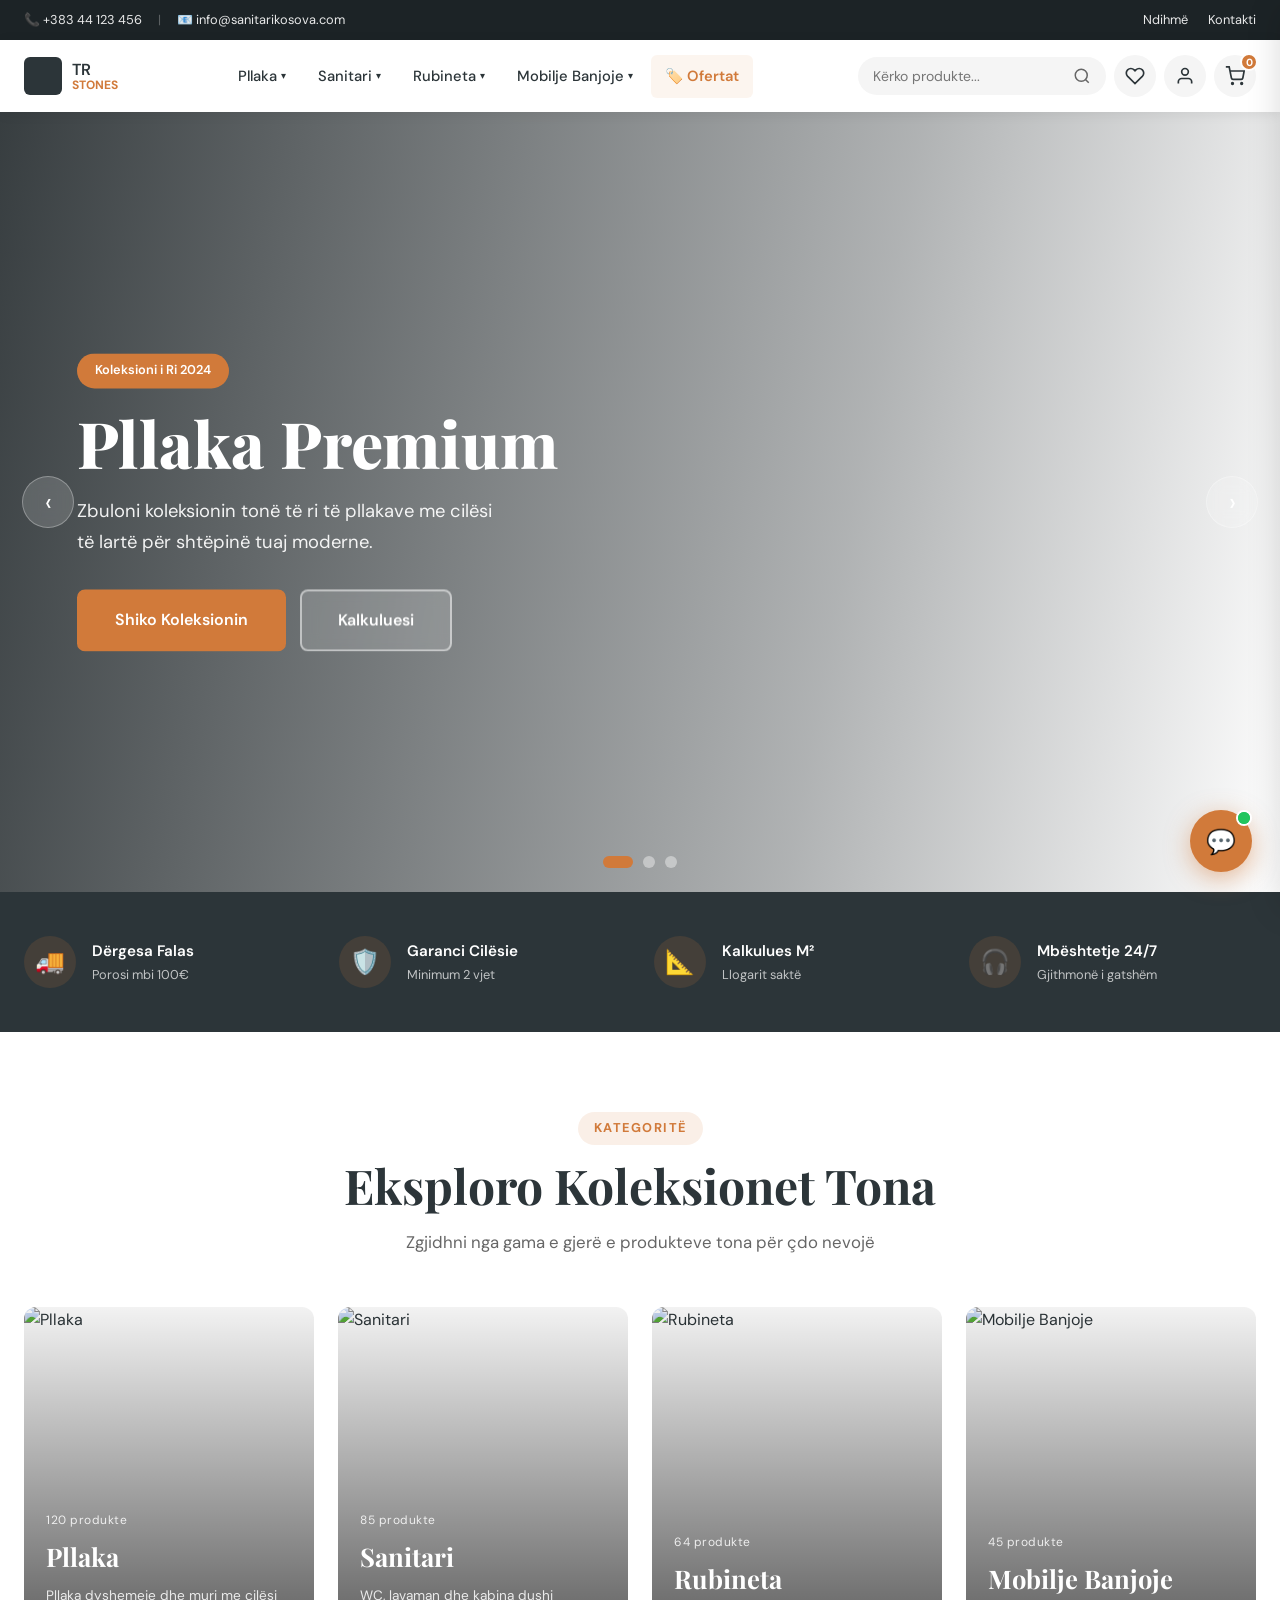
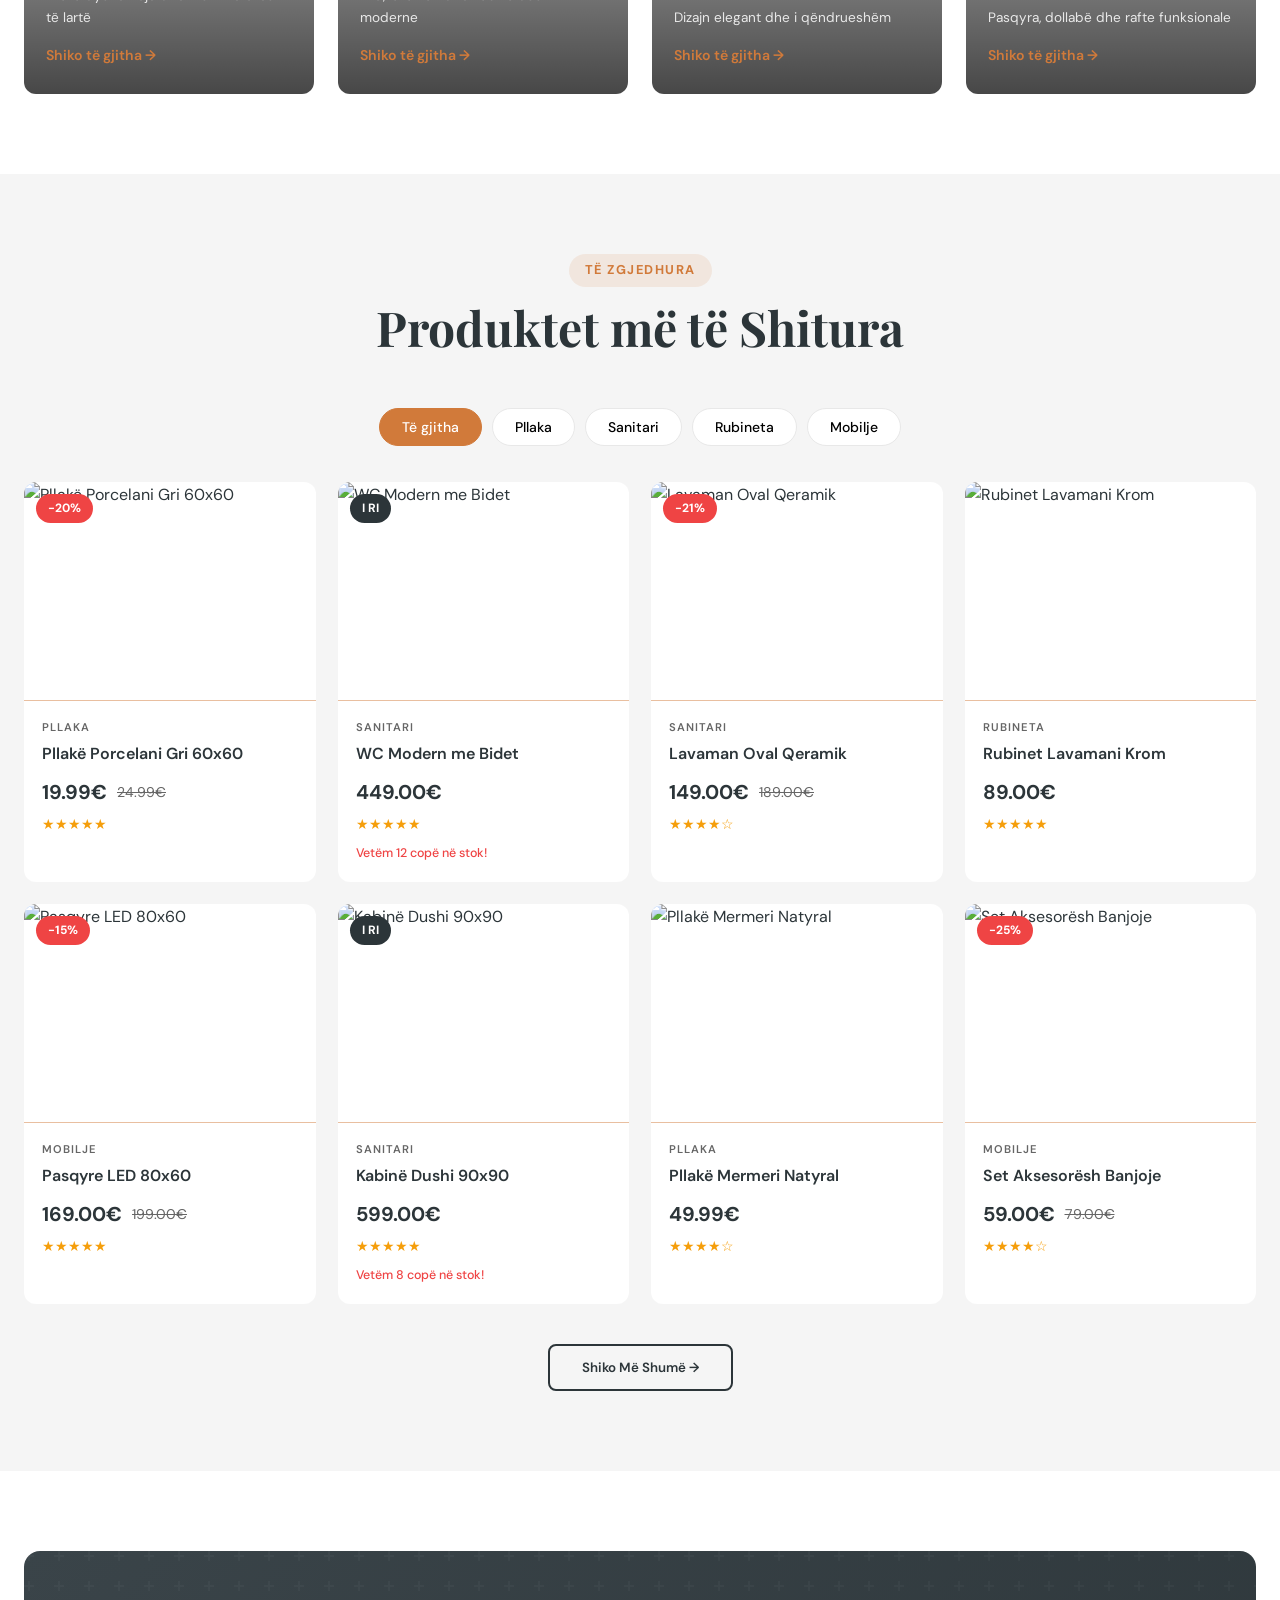
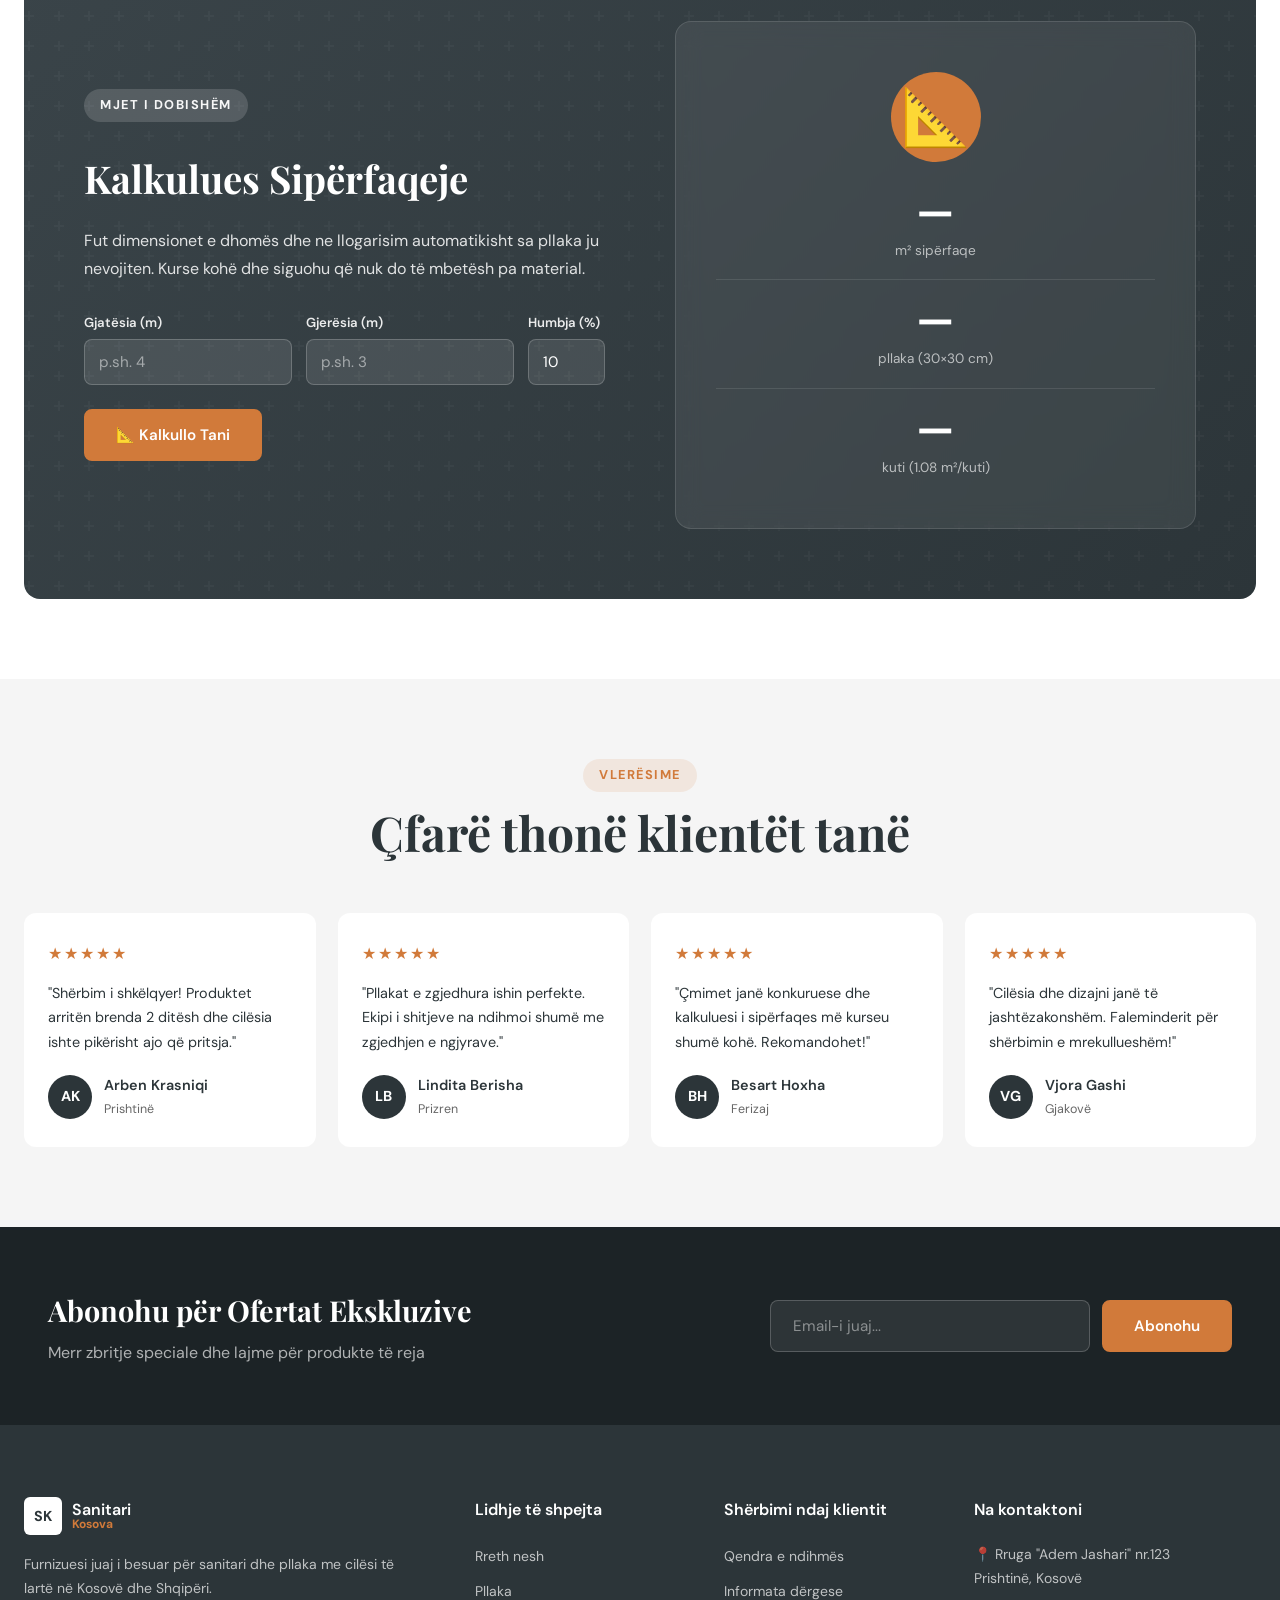
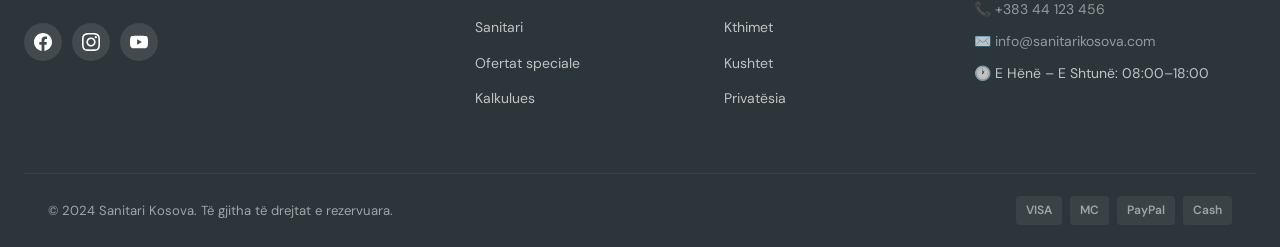
==== commit 84315379: "m" ====
--- a/index.html
+++ b/index.html
@@ -3,540 +3,617 @@
 <head>
     <meta charset="UTF-8">
     <meta name="viewport" content="width=device-width, initial-scale=1.0">
-    <title>Sanitari Kosova - Pllaka & Sanitari</title>
+    <meta name="description" content="Sanitari Kosova - Dyqani më i mirë online për pllaka, sanitari, rubineta dhe mobilje banjoje në Kosovë dhe Shqipëri.">
+    <meta name="keywords" content="pllaka, sanitari, rubineta, mobilje banjoje, dyqan online kosovë">
+    <meta name="author" content="Sanitari Kosova">
+    <title>TRSTONES-KS & Sanitari Online</title>
+    
+    <!-- Fonts -->
     <link rel="preconnect" href="https://fonts.googleapis.com">
     <link rel="preconnect" href="https://fonts.gstatic.com" crossorigin>
-    <link href="https://fonts.googleapis.com/css2?family=Playfair+Display:wght@400;500;600;700;800;900&family=Inter:wght@300;400;500;600;700&display=swap" rel="stylesheet">
+    <link href="https://fonts.googleapis.com/css2?family=Playfair+Display:wght@400;600;700;800&family=DM+Sans:wght@300;400;500;600;700&display=swap" rel="stylesheet">
+    
+    <!-- Styles -->
     <link rel="stylesheet" href="style.css">
 </head>
 <body>
-    <div class="top-banner">
-        <div class="top-banner-left">
-            <span>📞 +383 44 123 456</span>
-            <span>Dërgesa falas për porosi mbi 100€</span>
-        </div>
-        <div class="top-banner-right">
-            <a href="#">Ndihmë</a>
-            <a href="#">Kontakti</a>
+
+    <!-- TOP BANNER -->
+    <div class="top-banner" role="banner">
+        <div class="tb-inner">
+            <div class="tb-left">
+                <span>📞 +383 44 123 456</span>
+                <span class="tb-divider">|</span>
+                <span>📧 info@sanitarikosova.com</span>
+            </div>
+            <div class="tb-center">
+                
+            </div>
+            <div class="tb-right">
+                <a href="#help">Ndihmë</a>
+                <a href="#contact">Kontakti</a>
+            </div>
         </div>
     </div>
 
-    <header>
+    <!-- HEADER -->
+    <header id="mainHeader" role="banner">
         <div class="header-container">
-            <a href="#" class="logo">
-                <div class="logo-icon">SK</div>
+            
+            <!-- Logo -->
+            <a href="index.html" class="logo" aria-label="Sanitari Kosova - Ballore">
+                <div class="logo-icon"></div>
                 <div class="logo-text">
-                    Sanitari <span>Kosova</span>
+                    <span class="logo-main">TR</span>
+                    <span class="logo-accent">STONES</span>
                 </div>
             </a>
 
-            <nav>
+            <!-- Navigation -->
+            <nav id="mainNav" role="navigation" aria-label="Navigimi kryesor">
+                <button class="nav-close" id="navClose" aria-label="Mbyll menunë">✕</button>
+
                 <div class="nav-item">
-                    <a href="#pllaka">Pllaka</a>
-                    <div class="dropdown">
-                        <a href="#pllaka-te-gjitha">Të gjitha Pllaka</a>
-                        <a href="#pllaka-dyshemeje">Pllaka Dyshemeje</a>
-                        <a href="#pllaka-muri">Pllaka Muri</a>
-                        <a href="#pllaka-jashtme">Pllaka Jashtme</a>
-                    </div>
-                </div>
+                    <a href="#pllaka" class="nav-link">Pllaka <span class="nav-arrow">▾</span></a>
+                    <div class="nav-dropdown">
+                        <a href="#pllaka">Të gjitha Pllaka</a>
+                        <a href="#pllaka">Pllaka Dyshemeje</a>
+                        <a href="#pllaka">Pllaka Muri</a>
+                        <a href="#pllaka">Pllaka Jashtme</a>
+                    </div>
+                </div>
+
                 <div class="nav-item">
-                    <a href="#sanitari">Sanitari</a>
-                    <div class="dropdown">
-                        <a href="#sanitari-te-gjitha">Të gjitha Sanitari</a>
-                        <a href="#wc">WC</a>
-                        <a href="#lavaman">Lavaman</a>
-                        <a href="#kabina-dushi">Kabina Dushi</a>
-                    </div>
-                </div>
+                    <a href="#sanitari" class="nav-link">Sanitari <span class="nav-arrow">▾</span></a>
+                    <div class="nav-dropdown">
+                        <a href="#sanitari">Të gjitha Sanitari</a>
+                        <a href="#sanitari">WC</a>
+                        <a href="#sanitari">Lavaman</a>
+                        <a href="#sanitari">Kabina Dushi</a>
+                    </div>
+                </div>
+
                 <div class="nav-item">
-                    <a href="#rubineta">Rubineta</a>
-                    <div class="dropdown">
-                        <a href="#rubineta-te-gjitha">Të gjitha Rubineta</a>
-                        <a href="#rubineta-lavaman">Rubineta Lavamani</a>
-                        <a href="#rubineta-dushi">Rubineta Dushi</a>
-                        <a href="#rubineta-kuzhinë">Rubineta Kuzhinë</a>
-                    </div>
-                </div>
+                    <a href="#rubineta" class="nav-link">Rubineta <span class="nav-arrow">▾</span></a>
+                    <div class="nav-dropdown">
+                        <a href="#rubineta">Të gjitha Rubineta</a>
+                        <a href="#rubineta">Rubineta Lavamani</a>
+                        <a href="#rubineta">Rubineta Dushi</a>
+                        <a href="#rubineta">Rubineta Kuzhinë</a>
+                    </div>
+                </div>
+
                 <div class="nav-item">
-                    <a href="#mobilje">Mobilje Banjoje</a>
-                    <div class="dropdown">
-                        <a href="#mobilje-te-gjitha">Të gjitha Mobilje Banjoje</a>
-                        <a href="#pasqyra">Pasqyra</a>
-                        <a href="#dollabe">Dollabë</a>
-                        <a href="#rafte">Rafte</a>
-                    </div>
-                </div>
-                <a href="#ofertat" class="no-dropdown">Ofertat</a>
+                    <a href="#mobilje" class="nav-link">Mobilje Banjoje <span class="nav-arrow">▾</span></a>
+                    <div class="nav-dropdown">
+                        <a href="#mobilje">Të gjitha Mobilje</a>
+                        <a href="#mobilje">Pasqyra</a>
+                        <a href="#mobilje">Dollabë</a>
+                        <a href="#mobilje">Rafte</a>
+                    </div>
+                </div>
+
+                <a href="#ofertat" class="nav-ofertat">🏷️ Ofertat</a>
             </nav>
 
+            <!-- Header Actions -->
             <div class="header-actions">
-                <div class="search-bar">
-                    <span class="search-icon">🔍</span>
-                    <input type="text" placeholder="Kërko produkte...">
-                </div>
-                <button class="icon-btn">❤️</button>
-                <button class="icon-btn">👤</button>
-                <button class="icon-btn">
-                    🛒
-                    <span class="cart-badge">0</span>
+                <!-- Search -->
+                <div class="search-container">
+                    <input type="search" id="searchInput" placeholder="Kërko produkte..." aria-label="Kërko produkte">
+                    <button type="button" class="search-btn" id="searchBtn" aria-label="Kërko">
+                        <svg width="18" height="18" viewBox="0 0 24 24" fill="none" stroke="currentColor" stroke-width="2">
+                            <circle cx="11" cy="11" r="8"/><path d="m21 21-4.35-4.35"/>
+                        </svg>
+                    </button>
+                </div>
+
+                <!-- Wishlist -->
+                <button type="button" class="hdr-btn" id="wishlistBtn" aria-label="Lista e dëshirave">
+                    <svg width="20" height="20" viewBox="0 0 24 24" fill="none" stroke="currentColor" stroke-width="2">
+                        <path d="M20.84 4.61a5.5 5.5 0 0 0-7.78 0L12 5.67l-1.06-1.06a5.5 5.5 0 0 0-7.78 7.78l1.06 1.06L12 21.23l7.78-7.78 1.06-1.06a5.5 5.5 0 0 0 0-7.78z"/>
+                    </svg>
                 </button>
-            </div>
+
+                <!-- User Account -->
+                <button type="button" class="hdr-btn" id="userBtn" aria-label="Llogaria ime" onclick="window.location.href='login.html'">
+                    <svg width="20" height="20" viewBox="0 0 24 24" fill="none" stroke="currentColor" stroke-width="2">
+                        <path d="M20 21v-2a4 4 0 0 0-4-4H8a4 4 0 0 0-4 4v2"/>
+                        <circle cx="12" cy="7" r="4"/>
+                    </svg>
+                </button>
+
+                <!-- Shopping Cart -->
+                <button type="button" class="hdr-btn cart-btn" id="cartBtn" aria-label="Shporta">
+                    <svg width="20" height="20" viewBox="0 0 24 24" fill="none" stroke="currentColor" stroke-width="2">
+                        <circle cx="9" cy="21" r="1"/><circle cx="20" cy="21" r="1"/>
+                        <path d="M1 1h4l2.68 13.39a2 2 0 0 0 2 1.61h9.72a2 2 0 0 0 2-1.61L23 6H6"/>
+                    </svg>
+                    <span class="cart-badge" id="cartBadge">0</span>
+                </button>
+
+                <!-- Mobile Menu Toggle -->
+                <button type="button" class="hamburger" id="hamburger" aria-label="Hap menunë" aria-expanded="false">
+                    <span></span>
+                    <span></span>
+                    <span></span>
+                </button>
+            </div>
+
         </div>
     </header>
 
-    <section class="hero">
-        <div class="hero-slider">
-            <!-- Slide 1 - Pllaka Premium -->
-            <div class="hero-slide active">
-                <img src="https://images.unsplash.com/photo-1600566753086-00f18fb6b3ea?auto=format&fit=crop&w=2000&q=80" alt="Pllaka Premium">
+    <!-- Mobile Nav Overlay -->
+    <div class="nav-overlay" id="navOverlay"></div>
+
+    <!-- CART SIDEBAR -->
+    <div class="cart-overlay" id="cartOverlay"></div>
+    <aside class="cart-sidebar" id="cartSidebar" role="dialog" aria-labelledby="cartTitle" aria-modal="true">
+        <div class="cart-header">
+            <h2 id="cartTitle">🛒 Shporta Juaj (<span id="cartCount">0</span>)</h2>
+            <button type="button" id="cartClose" aria-label="Mbyll shportën">✕</button>
+        </div>
+        <div class="cart-body" id="cartBody">
+            <div class="cart-empty">
+                <div class="cart-empty-icon">🛒</div>
+                <p>Shporta juaj është bosh</p>
+                <a href="#products" class="btn-primary sm">Shfleto Produktet</a>
+            </div>
+        </div>
+        <div class="cart-footer" id="cartFooter" style="display:none">
+            <div class="cart-totals">
+                <div class="cart-row">
+                    <span>Nëntotali:</span>
+                    <strong id="cartSubtotal">0.00€</strong>
+                </div>
+                <div class="cart-row">
+                    <span>Dërgesa:</span>
+                    <strong id="cartShipping" class="text-green">Falas</strong>
+                </div>
+                <div class="cart-row total">
+                    <span>Totali:</span>
+                    <strong id="cartTotal">0.00€</strong>
+                </div>
+            </div>
+            <button type="button" class="btn-primary full" onclick="window.location.href='checkout.html'">
+                Vazhdo me Porosinë →
+            </button>
+            <button type="button" class="btn-ghost full" id="continueShopping">
+                ← Vazhdo Blerjen
+            </button>
+        </div>
+    </aside>
+
+    <!-- HERO SLIDER -->
+    <section class="hero" id="hero">
+        <div class="hero-slides">
+            
+            <!-- Slide 1 -->
+            <div class="hero-slide active" style="background-image: url('https://images.unsplash.com/photo-1600566753086-00f18fb6b3ea?auto=format&fit=crop&w=2000&q=80')">
+                <div class="hero-overlay"></div>
                 <div class="hero-content">
                     <span class="hero-badge">Koleksioni i Ri 2024</span>
                     <h1>Pllaka Premium</h1>
                     <p>Zbuloni koleksionin tonë të ri të pllakave me cilësi të lartë për shtëpinë tuaj moderne.</p>
-                    <div class="hero-buttons">
-                        <a href="#products" class="btn-primary">Shiko Koleksionin</a>
-                        <a href="#calculator" class="btn-secondary">Më Shumë</a>
-                    </div>
-                </div>
-            </div>
-
-            <!-- Slide 2 - Sanitari Moderne -->
-            <div class="hero-slide">
-                <img src="https://images.unsplash.com/photo-1584622650111-993a426fbf0a?auto=format&fit=crop&w=2000&q=80" alt="Sanitari Moderne">
+                    <div class="hero-btns">
+                        <a href="#products" class="btn-primary lg">Shiko Koleksionin</a>
+                        <a href="#calculator" class="btn-outline lg">Kalkuluesi</a>
+                    </div>
+                </div>
+            </div>
+
+            <!-- Slide 2 -->
+            <div class="hero-slide" style="background-image: url('https://images.unsplash.com/photo-1584622650111-993a426fbf0a?auto=format&fit=crop&w=2000&q=80')">
+                <div class="hero-overlay"></div>
                 <div class="hero-content">
                     <span class="hero-badge">Dizajn Italian</span>
                     <h1>Sanitari Moderne</h1>
                     <p>Zgjidhje elegante për banjën tuaj me produkte nga markat më të njohura botërore.</p>
-                    <div class="hero-buttons">
-                        <a href="#products" class="btn-primary">Eksploro</a>
-                        <a href="#calculator" class="btn-secondary">Kalkulatori</a>
-                    </div>
-                </div>
-            </div>
-
-            <!-- Slide 3 - Ofertat e Javës -->
-            <div class="hero-slide">
-                <img src="https://images.unsplash.com/photo-1552321554-5fefe8c9ef14?auto=format&fit=crop&w=2000&q=80" alt="Ofertat e Javës">
+                    <div class="hero-btns">
+                        <a href="#products" class="btn-primary lg">Eksploro</a>
+                        <a href="#contact" class="btn-outline lg">Na Kontaktoni</a>
+                    </div>
+                </div>
+            </div>
+
+            <!-- Slide 3 -->
+            <div class="hero-slide" style="background-image: url('https://images.unsplash.com/photo-1552321554-5fefe8c9ef14?auto=format&fit=crop&w=2000&q=80')">
+                <div class="hero-overlay"></div>
                 <div class="hero-content">
                     <span class="hero-badge">Deri në 40% Zbritje</span>
                     <h1>Ofertat e Javës</h1>
-                    <p>Përfitoni nga ofertat tona speciale për produktet e zgjedhura.</p>
-                    <div class="hero-buttons">
-                        <a href="#products" class="btn-primary">Shiko Ofertat</a>
-                        <a href="#contact" class="btn-secondary">Na Kontaktoni</a>
-                    </div>
-                </div>
-            </div>
-        </div>
-        <button class="slider-arrow prev">‹</button>
-        <button class="slider-arrow next">›</button>
-        <div class="slider-controls">
-            <span class="slider-dot active"></span>
-            <span class="slider-dot"></span>
-            <span class="slider-dot"></span>
+                    <p>Përfitoni nga ofertat tona speciale për produktet e zgjedhura çdo javë.</p>
+                    <div class="hero-btns">
+                        <a href="#ofertat" class="btn-primary lg">Shiko Ofertat</a>
+                        <a href="#products" class="btn-outline lg">Të gjitha Produktet</a>
+                    </div>
+                </div>
+            </div>
+
+        </div>
+
+        <button type="button" class="hero-arrow prev" id="heroPrev" aria-label="Slide i mëparshëm">‹</button>
+        <button type="button" class="hero-arrow next" id="heroNext" aria-label="Slide tjetër">›</button>
+        
+        <div class="hero-dots" role="tablist" aria-label="Slider navigation">
+            <button type="button" class="hero-dot active" role="tab" aria-label="Slide 1" aria-selected="true"></button>
+            <button type="button" class="hero-dot" role="tab" aria-label="Slide 2" aria-selected="false"></button>
+            <button type="button" class="hero-dot" role="tab" aria-label="Slide 3" aria-selected="false"></button>
         </div>
     </section>
 
-    <section class="features">
-        <div class="features-container">
-            <div class="feature-item">
-                <div class="feature-icon">🚚</div>
-                <h3>Dërgesa Falas</h3>
-                <p>Për porosi mbi 100€ në të gjithë Kosovën dhe Shqipërinë</p>
-            </div>
-            <div class="feature-item">
-                <div class="feature-icon">🛡️</div>
-                <h3>Garanci Cilësie</h3>
-                <p>Të gjitha produktet kanë garanci minimumi 2 vjet</p>
-            </div>
-            <div class="feature-item">
-                <div class="feature-icon">📐</div>
-                <h3>Kalkulues M²</h3>
-                <p>Llogarit saktë e nevojshme të pllakave lehtësissht</p>
-            </div>
-            <div class="feature-item">
-                <div class="feature-icon">🎧</div>
-                <h3>Mbështetje 24/7</h3>
-                <p>Ekipi ynë është i gatshëm t'ju ndihmojë në çdo kohë</p>
+    <!-- FEATURES BAR -->
+    <section class="features-bar">
+        <div class="container">
+            <div class="features-grid">
+                <div class="feature">
+                    <div class="feature-icon">🚚</div>
+                    <div class="feature-text">
+                        <strong>Dërgesa Falas</strong>
+                        <span>Porosi mbi 100€</span>
+                    </div>
+                </div>
+                <div class="feature">
+                    <div class="feature-icon">🛡️</div>
+                    <div class="feature-text">
+                        <strong>Garanci Cilësie</strong>
+                        <span>Minimum 2 vjet</span>
+                    </div>
+                </div>
+                <div class="feature">
+                    <div class="feature-icon">📐</div>
+                    <div class="feature-text">
+                        <strong>Kalkulues M²</strong>
+                        <span>Llogarit saktë</span>
+                    </div>
+                </div>
+                <div class="feature">
+                    <div class="feature-icon">🎧</div>
+                    <div class="feature-text">
+                        <strong>Mbështetje 24/7</strong>
+                        <span>Gjithmonë i gatshëm</span>
+                    </div>
+                </div>
             </div>
         </div>
     </section>
 
-    <section class="categories">
-        <div class="section-header">
-            <div class="section-label">Kategoritë</div>
-            <h2 class="section-title">Eksploro koleksionet tona</h2>
-            <p class="section-description">Zgjidhni nga gama e gjerë e produkteve tona për çdo nevojë të shtëpisë suaj</p>
-        </div>
-
-        <div class="categories-grid">
-            <div class="category-card">
-                <img src="https://images.unsplash.com/photo-1620626011761-996317b8d101?auto=format&fit=crop&w=800&q=80" alt="Pllaka">
-                <div class="category-info">
-                    <div class="category-count">120 produkte</div>
-                    <h3 class="category-name">Pllaka</h3>
-                    <p class="category-desc">Pllaka dyshemeje dhe muri me cilësi të lartë</p>
-                    <a href="#" class="category-link">Shiko të gjitha</a>
-                </div>
-            </div>
-
-            <div class="category-card">
-                <img src="https://images.unsplash.com/photo-1594398901394-4e34939a4fd0?auto=format&fit=crop&w=800&q=80" alt="Sanitari">
-                <div class="category-info">
-                    <div class="category-count">85 produkte</div>
-                    <h3 class="category-name">Sanitari</h3>
-                    <p class="category-desc">WC, lavaman dhe kabina dushi moderne</p>
-                    <a href="#" class="category-link">Shiko të gjitha</a>
-                </div>
-            </div>
-
-            <div class="category-card">
-                <img src="https://images.unsplash.com/photo-1585421514738-01798e348b17?auto=format&fit=crop&w=800&q=80" alt="Rubineta">
-                <div class="category-info">
-                    <div class="category-count">64 produkte</div>
-                    <h3 class="category-name">Rubineta</h3>
-                    <p class="category-desc">Rubineta me dizajn elegant dhe të qëndrueshëm</p>
-                    <a href="#" class="category-link">Shiko të gjitha</a>
-                </div>
-            </div>
-
-            <div class="category-card">
-                <img src="https://images.unsplash.com/photo-1595428774223-ef52624120d2?auto=format&fit=crop&w=800&q=80" alt="Mobilje">
-                <div class="category-info">
-                    <div class="category-count">45 produkte</div>
-                    <h3 class="category-name">Mobilje Banjoje</h3>
-                    <p class="category-desc">Pasqyra, dollabë dhe rafte funksionale</p>
-                    <a href="#" class="category-link">Shiko të gjitha</a>
-                </div>
+    <!-- CATEGORIES -->
+    <section class="section categories-section" id="kategorite">
+        <div class="container">
+            <header class="section-header">
+                <span class="section-tag">Kategoritë</span>
+                <h2 class="section-title">Eksploro Koleksionet Tona</h2>
+                <p class="section-desc">Zgjidhni nga gama e gjerë e produkteve tona për çdo nevojë</p>
+            </header>
+
+            <div class="categories-grid">
+                <article class="category-card" id="pllaka">
+                    <img src="https://images.unsplash.com/photo-1620626011761-996317b8d101?auto=format&fit=crop&w=800&q=80" alt="Pllaka" loading="lazy">
+                    <div class="category-overlay">
+                        <span class="category-count">120 produkte</span>
+                        <h3>Pllaka</h3>
+                        <p>Pllaka dyshemeje dhe muri me cilësi të lartë</p>
+                        <a href="#products" class="category-link">Shiko të gjitha →</a>
+                    </div>
+                </article>
+
+                <article class="category-card" id="sanitari">
+                    <img src="https://images.unsplash.com/photo-1594398901394-4e34939a4fd0?auto=format&fit=crop&w=800&q=80" alt="Sanitari" loading="lazy">
+                    <div class="category-overlay">
+                        <span class="category-count">85 produkte</span>
+                        <h3>Sanitari</h3>
+                        <p>WC, lavaman dhe kabina dushi moderne</p>
+                        <a href="#products" class="category-link">Shiko të gjitha →</a>
+                    </div>
+                </article>
+
+                <article class="category-card" id="rubineta">
+                    <img src="https://images.unsplash.com/photo-1585421514738-01798e348b17?auto=format&fit=crop&w=800&q=80" alt="Rubineta" loading="lazy">
+                    <div class="category-overlay">
+                        <span class="category-count">64 produkte</span>
+                        <h3>Rubineta</h3>
+                        <p>Dizajn elegant dhe i qëndrueshëm</p>
+                        <a href="#products" class="category-link">Shiko të gjitha →</a>
+                    </div>
+                </article>
+
+                <article class="category-card" id="mobilje">
+                    <img src="https://images.unsplash.com/photo-1595428774223-ef52624120d2?auto=format&fit=crop&w=800&q=80" alt="Mobilje Banjoje" loading="lazy">
+                    <div class="category-overlay">
+                        <span class="category-count">45 produkte</span>
+                        <h3>Mobilje Banjoje</h3>
+                        <p>Pasqyra, dollabë dhe rafte funksionale</p>
+                        <a href="#products" class="category-link">Shiko të gjitha →</a>
+                    </div>
+                </article>
             </div>
         </div>
     </section>
 
-    <section class="products" id="products">
-        <div class="products-container">
-            <div class="section-header">
-                <div class="section-label">Të zgjedhura</div>
-                <div class="products-header">
-                    <h2 class="section-title">Produktet më të shitura</h2>
-                    <a href="#" class="view-all-link">Shiko të gjitha produktet →</a>
-                </div>
-            </div>
-
-            <div class="products-grid">
-                <div class="product-card">
-                    <div class="product-image">
-                        <img src="https://images.unsplash.com/photo-1620626011761-996317b8d101?auto=format&fit=crop&w=800&q=80" alt="Pllakë Porcelani">
-                        <span class="product-badge">-20%</span>
-                        <div class="product-actions">
-                            <button class="action-btn">❤️</button>
-                            <button class="action-btn">👁️</button>
+    <!-- PRODUCTS -->
+    <section class="section products-section" id="products">
+        <div class="container">
+            <header class="section-header">
+                <span class="section-tag">Të Zgjedhura</span>
+                <h2 class="section-title">Produktet më të Shitura</h2>
+            </header>
+
+            <div class="products-filter" role="tablist" aria-label="Filtro produktet">
+                <button type="button" class="filter-btn active" data-filter="all" role="tab" aria-selected="true">Të gjitha</button>
+                <button type="button" class="filter-btn" data-filter="pllaka" role="tab" aria-selected="false">Pllaka</button>
+                <button type="button" class="filter-btn" data-filter="sanitari" role="tab" aria-selected="false">Sanitari</button>
+                <button type="button" class="filter-btn" data-filter="rubineta" role="tab" aria-selected="false">Rubineta</button>
+                <button type="button" class="filter-btn" data-filter="mobilje" role="tab" aria-selected="false">Mobilje</button>
+            </div>
+
+            <div class="products-grid" id="productsGrid" role="tabpanel">
+                <!-- Products rendered by JavaScript -->
+            </div>
+
+            <div class="load-more-wrap">
+                <button type="button" class="btn-outline-dark" id="loadMoreBtn">Shiko Më Shumë →</button>
+            </div>
+        </div>
+    </section>
+
+    <!-- CALCULATOR -->
+    <section class="section calculator-section" id="calculator">
+        <div class="container">
+            <div class="calculator-box">
+                <div class="calc-left">
+                    <span class="section-tag light">Mjet i dobishëm</span>
+                    <h2>Kalkulues Sipërfaqeje</h2>
+                    <p>Fut dimensionet e dhomës dhe ne llogarisim automatikisht sa pllaka ju nevojiten. Kurse kohë dhe siguohu që nuk do të mbetësh pa material.</p>
+                    
+                    <form class="calc-form" id="calcForm">
+                        <div class="calc-inputs">
+                            <div class="input-group">
+                                <label for="calcLength">Gjatësia (m)</label>
+                                <input type="number" id="calcLength" placeholder="p.sh. 4" min="0" step="0.1" required>
+                            </div>
+                            <div class="input-group">
+                                <label for="calcWidth">Gjerësia (m)</label>
+                                <input type="number" id="calcWidth" placeholder="p.sh. 3" min="0" step="0.1" required>
+                            </div>
+                            <div class="input-group">
+                                <label for="calcWaste">Humbja (%)</label>
+                                <input type="number" id="calcWaste" value="10" min="5" max="30" required>
+                            </div>
                         </div>
-                        <div class="product-overlay">Shto në shportë</div>
-                    </div>
-                    <div class="product-info">
-                        <div class="product-category">PLLAKA</div>
-                        <h3 class="product-name">Pllakë Porcelani Gri 60x60</h3>
-                        <div class="product-price">
-                            <span class="price-current">19.99€</span>
-                            <span class="price-old">24.99€</span>
-                        </div>
-                    </div>
-                </div>
-
-                <div class="product-card">
-                    <div class="product-image">
-                        <img src="https://images.unsplash.com/photo-1594398901394-4e34939a4fd0?auto=format&fit=crop&w=800&q=80" alt="WC Modern">
-                        <span class="product-badge new">I RI</span>
-                        <div class="product-actions">
-                            <button class="action-btn">❤️</button>
-                            <button class="action-btn">👁️</button>
-                        </div>
-                        <div class="product-overlay">Shto në shportë</div>
-                    </div>
-                    <div class="product-info">
-                        <div class="product-category">SANITARI</div>
-                        <h3 class="product-name">WC Modern me Bidet</h3>
-                        <div class="product-price">
-                            <span class="price-current">449.00€</span>
-                        </div>
-                    </div>
-                </div>
-
-                <div class="product-card">
-                    <div class="product-image">
-                        <img src="https://images.unsplash.com/photo-1604709177595-682faf4b2515?auto=format&fit=crop&w=800&q=80" alt="Lavaman">
-                        <span class="product-badge">-21%</span>
-                        <div class="product-actions">
-                            <button class="action-btn">❤️</button>
-                            <button class="action-btn">👁️</button>
-                        </div>
-                        <div class="product-overlay">Shto në shportë</div>
-                    </div>
-                    <div class="product-info">
-                        <div class="product-category">SANITARI</div>
-                        <h3 class="product-name">Lavaman Oval Qeramik</h3>
-                        <div class="product-price">
-                            <span class="price-current">149.00€</span>
-                            <span class="price-old">189.00€</span>
-                        </div>
-                    </div>
-                </div>
-
-                <div class="product-card">
-                    <div class="product-image">
-                        <img src="https://images.unsplash.com/photo-1585421514738-01798e348b17?auto=format&fit=crop&w=800&q=80" alt="Rubinet">
-                        <div class="product-actions">
-                            <button class="action-btn">❤️</button>
-                            <button class="action-btn">👁️</button>
-                        </div>
-                        <div class="product-overlay">Shto në shportë</div>
-                    </div>
-                    <div class="product-info">
-                        <div class="product-category">RUBINETA</div>
-                        <h3 class="product-name">Rubinet Lavamani Krom</h3>
-                        <div class="product-price">
-                            <span class="price-current">89.00€</span>
-                        </div>
-                    </div>
-                </div>
-
-                <div class="product-card">
-                    <div class="product-image">
-                        <img src="https://images.unsplash.com/photo-1595428774223-ef52624120d2?auto=format&fit=crop&w=800&q=80" alt="Pasqyre">
-                        <span class="product-badge">-15%</span>
-                        <div class="product-actions">
-                            <button class="action-btn">❤️</button>
-                            <button class="action-btn">👁️</button>
-                        </div>
-                        <div class="product-overlay">Shto në shportë</div>
-                    </div>
-                    <div class="product-info">
-                        <div class="product-category">MOBILJE</div>
-                        <h3 class="product-name">Pasqyre LED 80x60</h3>
-                        <div class="product-price">
-                            <span class="price-current">169.00€</span>
-                            <span class="price-old">199.00€</span>
-                        </div>
-                    </div>
-                </div>
-
-                <div class="product-card">
-                    <div class="product-image">
-                        <img src="https://images.unsplash.com/photo-1583847268964-b28dc8f51f92?auto=format&fit=crop&w=800&q=80" alt="Kabinë">
-                        <span class="product-badge new">I RI</span>
-                        <div class="product-actions">
-                            <button class="action-btn">❤️</button>
-                            <button class="action-btn">👁️</button>
-                        </div>
-                        <div class="product-overlay">Shto në shportë</div>
-                    </div>
-                    <div class="product-info">
-                        <div class="product-category">SANITARI</div>
-                        <h3 class="product-name">Kabinë Dushi 90x90</h3>
-                        <div class="product-price">
-                            <span class="price-current">599.00€</span>
-                        </div>
-                        <div class="stock-status">Vetëm 12 copë në stok</div>
-                    </div>
-                </div>
-
-                <div class="product-card">
-                    <div class="product-image">
-                        <img src="https://images.unsplash.com/photo-1556911220-bff31c812dba?auto=format&fit=crop&w=800&q=80" alt="Pllakë">
-                        <div class="product-actions">
-                            <button class="action-btn">❤️</button>
-                            <button class="action-btn">👁️</button>
-                        </div>
-                        <div class="product-overlay">Shto në shportë</div>
-                    </div>
-                    <div class="product-info">
-                        <div class="product-category">PLLAKA</div>
-                        <h3 class="product-name">Pllakë Mermeri Natyral</h3>
-                        <div class="product-price">
-                            <span class="price-current">49.99€</span>
-                        </div>
-                    </div>
-                </div>
-
-                <div class="product-card">
-                    <div class="product-image">
-                        <img src="https://images.unsplash.com/photo-1595428774223-ef52624120d2?auto=format&fit=crop&w=800&q=80" alt="Set">
-                        <span class="product-badge">-25%</span>
-                        <div class="product-actions">
-                            <button class="action-btn">❤️</button>
-                            <button class="action-btn">👁️</button>
-                        </div>
-                        <div class="product-overlay">Shto në shportë</div>
-                    </div>
-                    <div class="product-info">
-                        <div class="product-category">MOBILJE</div>
-                        <h3 class="product-name">Set Aksesorësh Banjoje</h3>
-                        <div class="product-price">
-                            <span class="price-current">59.00€</span>
-                            <span class="price-old">79.00€</span>
-                        </div>
+                        <button type="submit" class="btn-primary">📐 Kalkullo Tani</button>
+                    </form>
+                </div>
+
+                <div class="calc-right" id="calcResults">
+                    <div class="calc-icon">📐</div>
+                    <div class="calc-display">
+                        <div class="calc-value" id="resultSqm">—</div>
+                        <div class="calc-label">m² sipërfaqe</div>
+                        <div class="calc-divider"></div>
+                        <div class="calc-value" id="resultTiles">—</div>
+                        <div class="calc-label">pllaka (30×30 cm)</div>
+                        <div class="calc-divider"></div>
+                        <div class="calc-value" id="resultBoxes">—</div>
+                        <div class="calc-label">kuti (1.08 m²/kuti)</div>
                     </div>
                 </div>
             </div>
         </div>
     </section>
 
-    <section class="calculator" id="calculator">
-        <div class="calculator-container">
-            <div class="calculator-content">
-                <div class="calculator-text">
-                    <span class="calculator-badge">Mjeti e dobishme</span>
-                    <h2>Kalkulues Sipërfaqeje</h2>
-                    <p>Fut dimensionet e dhomës dhe ne do të llogarisim automatikisht sa pllaka ju nevojiten. Kurse kohë dhe siguohu që nuk do të mbetësh pa material.</p>
-                    <button class="btn-primary">Përdor Kalkuluesin</button>
-                </div>
-                <div class="calculator-visual">
-                    <div class="calc-icon">📐</div>
-                    <div class="calc-result">15m²</div>
-                    <div class="calc-label">≈ 42 pllaka</div>
-                </div>
-            </div>
-        </div>
-    </section>
-
-    <section class="testimonials">
-        <div class="testimonials-container">
-            <div class="section-header">
-                <div class="section-label">Vlerësime</div>
+    <!-- TESTIMONIALS -->
+    <section class="section testimonials-section" id="vleresime">
+        <div class="container">
+            <header class="section-header">
+                <span class="section-tag">Vlerësime</span>
                 <h2 class="section-title">Çfarë thonë klientët tanë</h2>
-                <p class="section-description">Lexoni përvojat e klientëve që na kanë besuar për projektet e tyre</p>
-            </div>
+            </header>
 
             <div class="testimonials-grid">
-                <div class="testimonial-card">
-                    <div class="quote-icon">"</div>
-                    <p class="testimonial-text">"Shërbim i shkëlqyer! Produktet arritën brenda 2 ditësh dhe cilësia ishte pikërisht ajo që pritsja. Do të blej përsëri pa dyshim."</p>
-                    <div class="rating">★★★★★</div>
+                <article class="testimonial-card">
+                    <div class="stars">★★★★★</div>
+                    <p>"Shërbim i shkëlqyer! Produktet arritën brenda 2 ditësh dhe cilësia ishte pikërisht ajo që pritsja."</p>
                     <div class="testimonial-author">
                         <div class="author-avatar">AK</div>
                         <div class="author-info">
-                            <h4>Arben Krasniqi</h4>
-                            <p>Prishtinë</p>
+                            <strong>Arben Krasniqi</strong>
+                            <span>Prishtinë</span>
                         </div>
                     </div>
-                </div>
-
-                <div class="testimonial-card">
-                    <div class="quote-icon">"</div>
-                    <p class="testimonial-text">"Pllakat e zgjedhura ishin perfekte për renovimin e banjës sonë. Ekipi i shitjeve na ndihmoi shumë me zgjedhjen e ngjyrave."</p>
-                    <div class="rating">★★★★★</div>
+                </article>
+
+                <article class="testimonial-card">
+                    <div class="stars">★★★★★</div>
+                    <p>"Pllakat e zgjedhura ishin perfekte. Ekipi i shitjeve na ndihmoi shumë me zgjedhjen e ngjyrave."</p>
                     <div class="testimonial-author">
                         <div class="author-avatar">LB</div>
                         <div class="author-info">
-                            <h4>Lindita Berisha</h4>
-                            <p>Prizren</p>
+                            <strong>Lindita Berisha</strong>
+                            <span>Prizren</span>
                         </div>
                     </div>
-                </div>
-
-                <div class="testimonial-card">
-                    <div class="quote-icon">"</div>
-                    <p class="testimonial-text">"Çmimet janë konkuruese dhe kalkuluesi i sipërfaqes më kurseu shumë kohë. Rekomandohet pa dyshim!"</p>
-                    <div class="rating">★★★★★</div>
+                </article>
+
+                <article class="testimonial-card">
+                    <div class="stars">★★★★★</div>
+                    <p>"Çmimet janë konkuruese dhe kalkuluesi i sipërfaqes më kurseu shumë kohë. Rekomandohet!"</p>
                     <div class="testimonial-author">
                         <div class="author-avatar">BH</div>
                         <div class="author-info">
-                            <h4>Besart Hoxha</h4>
-                            <p>Ferizaj</p>
+                            <strong>Besart Hoxha</strong>
+                            <span>Ferizaj</span>
                         </div>
                     </div>
-                </div>
-
-                <div class="testimonial-card">
-                    <div class="quote-icon">"</div>
-                    <p class="testimonial-text">"Kam blerë të gjitha sanitaritë nga këtu. Cilësia dhe dizajni janë të jashtëzakonshëm. Faleminderit për shërbimin e mrekullueshëm!"</p>
-                    <div class="rating">★★★★★</div>
+                </article>
+
+                <article class="testimonial-card">
+                    <div class="stars">★★★★★</div>
+                    <p>"Cilësia dhe dizajni janë të jashtëzakonshëm. Faleminderit për shërbimin e mrekullueshëm!"</p>
                     <div class="testimonial-author">
                         <div class="author-avatar">VG</div>
                         <div class="author-info">
-                            <h4>Vjora Gashi</h4>
-                            <p>Gjakovë</p>
+                            <strong>Vjora Gashi</strong>
+                            <span>Gjakovë</span>
                         </div>
                     </div>
-                </div>
+                </article>
             </div>
         </div>
     </section>
 
-    <section class="newsletter">
-        <div class="newsletter-container">
-            <div class="newsletter-text">
-                <h3>Abonohu për ofertat ekskluzive</h3>
-                <p>Merr zbritje speciale dhe lajme për produkte të reja</p>
-            </div>
-            <form class="newsletter-form">
-                <input type="email" placeholder="Email-i juaj" required>
-                <button type="submit" class="btn-primary">Abonohu</button>
-            </form>
+    <!-- NEWSLETTER -->
+    <section class="newsletter-section">
+        <div class="container">
+            <div class="newsletter-box">
+                <div class="newsletter-text">
+                    <h3>Abonohu për Ofertat Ekskluzive</h3>
+                    <p>Merr zbritje speciale dhe lajme për produkte të reja</p>
+                </div>
+                <form class="newsletter-form" id="newsletterForm">
+                    <input type="email" placeholder="Email-i juaj..." required aria-label="Email për newsletter">
+                    <button type="submit" class="btn-primary">Abonohu</button>
+                </form>
+            </div>
         </div>
     </section>
 
-    <footer>
-        <div class="footer-container">
-            <div class="footer-content">
+    <!-- FOOTER -->
+    <footer id="contact" role="contentinfo">
+        <div class="container">
+            <div class="footer-grid">
                 <div class="footer-brand">
                     <div class="footer-logo">
-                        <div class="footer-logo-icon">SK</div>
-                        <div>
-                            Sanitari<br>
-                            <span style="color: var(--primary-orange);">KOSOVA</span>
+                        <div class="logo-icon">SK</div>
+                        <div class="logo-text">
+                            <span class="logo-main">Sanitari</span>
+                            <span class="logo-accent">Kosova</span>
                         </div>
                     </div>
                     <p>Furnizuesi juaj i besuar për sanitari dhe pllaka me cilësi të lartë në Kosovë dhe Shqipëri.</p>
                     <div class="social-links">
-                        <a href="#" class="social-link">f</a>
-                        <a href="#" class="social-link">📷</a>
-                    </div>
-                </div>
-
-                <div class="footer-section">
+                        <a href="#" class="social-link" aria-label="Facebook">
+                            <svg width="18" height="18" viewBox="0 0 24 24" fill="currentColor">
+                                <path d="M24 12.073c0-6.627-5.373-12-12-12s-12 5.373-12 12c0 5.99 4.388 10.954 10.125 11.854v-8.385H7.078v-3.47h3.047V9.43c0-3.007 1.792-4.669 4.533-4.669 1.312 0 2.686.235 2.686.235v2.953H15.83c-1.491 0-1.956.925-1.956 1.874v2.25h3.328l-.532 3.47h-2.796v8.385C19.612 23.027 24 18.062 24 12.073z"/>
+                            </svg>
+                        </a>
+                        <a href="#" class="social-link" aria-label="Instagram">
+                            <svg width="18" height="18" viewBox="0 0 24 24" fill="currentColor">
+                                <path d="M12 2.163c3.204 0 3.584.012 4.85.07 3.252.148 4.771 1.691 4.919 4.919.058 1.265.069 1.645.069 4.849 0 3.205-.012 3.584-.069 4.849-.149 3.225-1.664 4.771-4.919 4.919-1.266.058-1.644.07-4.85.07-3.204 0-3.584-.012-4.849-.07-3.26-.149-4.771-1.699-4.919-4.92-.058-1.265-.07-1.644-.07-4.849 0-3.204.013-3.583.07-4.849.149-3.227 1.664-4.771 4.919-4.919 1.266-.057 1.645-.069 4.849-.069zm0-2.163c-3.259 0-3.667.014-4.947.072-4.358.2-6.78 2.618-6.98 6.98-.059 1.281-.073 1.689-.073 4.948 0 3.259.014 3.668.072 4.948.2 4.358 2.618 6.78 6.98 6.98 1.281.058 1.689.072 4.948.072 3.259 0 3.668-.014 4.948-.072 4.354-.2 6.782-2.618 6.979-6.98.059-1.28.073-1.689.073-4.948 0-3.259-.014-3.667-.072-4.947-.196-4.354-2.617-6.78-6.979-6.98-1.281-.059-1.69-.073-4.949-.073zm0 5.838c-3.403 0-6.162 2.759-6.162 6.162s2.759 6.163 6.162 6.163 6.162-2.759 6.162-6.163c0-3.403-2.759-6.162-6.162-6.162zm0 10.162c-2.209 0-4-1.79-4-4 0-2.209 1.791-4 4-4s4 1.791 4 4c0 2.21-1.791 4-4 4zm6.406-11.845c-.796 0-1.441.645-1.441 1.44s.645 1.44 1.441 1.44c.795 0 1.439-.645 1.439-1.44s-.644-1.44-1.439-1.44z"/>
+                            </svg>
+                        </a>
+                        <a href="#" class="social-link" aria-label="YouTube">
+                            <svg width="18" height="18" viewBox="0 0 24 24" fill="currentColor">
+                                <path d="M23.498 6.186a3.016 3.016 0 0 0-2.122-2.136C19.505 3.545 12 3.545 12 3.545s-7.505 0-9.377.505A3.017 3.017 0 0 0 .502 6.186C0 8.07 0 12 0 12s0 3.93.502 5.814a3.016 3.016 0 0 0 2.122 2.136c1.871.505 9.376.505 9.376.505s7.505 0 9.377-.505a3.015 3.015 0 0 0 2.122-2.136C24 15.93 24 12 24 12s0-3.93-.502-5.814zM9.545 15.568V8.432L15.818 12l-6.273 3.568z"/>
+                            </svg>
+                        </a>
+                    </div>
+                </div>
+
+                <div class="footer-column">
                     <h4>Lidhje të shpejta</h4>
-                    <ul class="footer-links">
-                        <li><a href="#">Rreth nesh</a></li>
-                        <li><a href="#">Pllaka</a></li>
-                        <li><a href="#">Sanitari</a></li>
-                        <li><a href="#">Ofertat speciale</a></li>
-                        <li><a href="#">Kalkulues sipërfaqeje</a></li>
+                    <ul>
+                        <li><a href="#about">Rreth nesh</a></li>
+                        <li><a href="#pllaka">Pllaka</a></li>
+                        <li><a href="#sanitari">Sanitari</a></li>
+                        <li><a href="#ofertat">Ofertat speciale</a></li>
+                        <li><a href="#calculator">Kalkulues</a></li>
                     </ul>
                 </div>
 
-                <div class="footer-section">
+                <div class="footer-column">
                     <h4>Shërbimi ndaj klientit</h4>
-                    <ul class="footer-links">
-                        <li><a href="#">Qendra e ndihmës</a></li>
-                        <li><a href="#">Informata dërgese</a></li>
-                        <li><a href="#">Kthimet dhe garancitë</a></li>
-                        <li><a href="#">Kushtet e përdorimit</a></li>
-                        <li><a href="#">Politika e privatësisë</a></li>
+                    <ul>
+                        <li><a href="#help">Qendra e ndihmës</a></li>
+                        <li><a href="#shipping">Informata dërgese</a></li>
+                        <li><a href="#returns">Kthimet</a></li>
+                        <li><a href="#terms">Kushtet</a></li>
+                        <li><a href="#privacy">Privatësia</a></li>
                     </ul>
                 </div>
 
-                <div class="footer-section">
+                <div class="footer-column">
                     <h4>Na kontaktoni</h4>
-                    <div class="contact-item">
-                        <span class="contact-icon">📍</span>
-                        <span>Rruga "Adem Jashari" nr. 123<br>10000 Prishtinë, Kosovë</span>
-                    </div>
-                    <div class="contact-item">
-                        <span class="contact-icon">📞</span>
-                        <span>+383 44 123 456</span>
-                    </div>
-                    <div class="contact-item">
-                        <span class="contact-icon">✉️</span>
-                        <span><a href="/cdn-cgi/l/email-protection" class="__cf_email__" data-cfemail="c4adaaa2ab84b7a5aaadb0a5b6adafabb7abb2a5eaa7aba9">[email&#160;protected]</a></span>
-                    </div>
+                    <address class="footer-contact">
+                        <p>📍 Rruga "Adem Jashari" nr.123<br>Prishtinë, Kosovë</p>
+                        <p>📞 <a href="tel:+38344123456">+383 44 123 456</a></p>
+                        <p>✉️ <a href="mailto:info@sanitarikosova.com">info@sanitarikosova.com</a></p>
+                        <p>🕐 E Hënë – E Shtunë: 08:00–18:00</p>
+                    </address>
                 </div>
             </div>
 
             <div class="footer-bottom">
-                <p>© 2024 Sanitari Kosova. Të gjitha të drejtat e rezervuara.</p>
+                <p>&copy; 2024 Sanitari Kosova. Të gjitha të drejtat e rezervuara.</p>
                 <div class="payment-methods">
-                    <div class="payment-icon"></div>
-                    <div class="payment-icon"></div>
-                    <div class="payment-icon"></div>+                    <span class="payment-badge">VISA</span>
+                    <span class="payment-badge">MC</span>
+                    <span class="payment-badge">PayPal</span>
+                    <span class="payment-badge">Cash</span>
+                </div>
+            </div>
+        </div>
+    </footer>
+
+    <!-- AI CHAT WIDGET -->
+    <aside class="ai-chat" id="aiChat" role="complementary" aria-label="AI Asistent">
+        <button type="button" class="ai-toggle" id="aiToggle" aria-label="Hap AI Chat">
+            <span class="ai-icon-chat">💬</span>
+            <span class="ai-icon-close" style="display:none">✕</span>
+            <span class="ai-pulse"></span>
+        </button>
+
+        <div class="ai-window" id="aiWindow" style="display:none">
+            <div class="ai-header">
+                <div class="ai-header-left">
+                    <div class="ai-avatar">🤖</div>
+                    <div class="ai-header-text">
+                        <strong>SK Asistenti AI</strong>
+                        <span class="ai-status">● Online tani</span>
+                    </div>
+                </div>
+                <button type="button" class="ai-minimize" id="aiMinimize" aria-label="Minimizo">−</button>
+            </div>
+
+            <div class="ai-messages" id="aiMessages">
+                <div class="ai-message bot">
+                    <div class="ai-bubble">
+                        Mirë se vini! 👋 Jam asistenti AI i <strong>Sanitari Kosova</strong>. Si mund t'ju ndihmoj sot?
+                        <div class="ai-quick-replies">
+                            <button type="button" class="quick-reply" data-msg="Çfarë lloje pllakash keni?">🔲 Llojet e pllakave</button>
+                            <button type="button" class="quick-reply" data-msg="Sa janë çmimet?">💰 Çmimet</button>
+                            <button type="button" class="quick-reply" data-msg="Si bëhet porosia?">📦 Si të porosis</button>
+                            <button type="button" class="quick-reply" data-msg="A keni dërgesa falas?">🚚 Dërgesa</button>
+                            <button type="button" class="quick-reply" data-msg="Kalkuluesi i pllakave">📐 Kalkuluesi</button>
+                        </div>
+                    </div>
+                </div>
+            </div>
+
+            <form class="ai-input-form" id="aiForm">
+                <input type="text" id="aiInput" placeholder="Shkruani pyetjen tuaj..." aria-label="Mesazhi për AI">
+                <button type="submit" aria-label="Dërgo mesazhin">
+                    <svg width="18" height="18" viewBox="0 0 24 24" fill="currentColor">
+                        <path d="M2.01 21L23 12 2.01 3 2 10l15 2-15 2z"/>
+                    </svg>
+                </button>
+            </form>
+        </div>
+    </aside>
+
+    <!-- BACK TO TOP -->
+    <button type="button" class="back-to-top" id="backToTop" aria-label="Kthehu lart" style="display:none">↑</button>
+
+    <!-- QUICK VIEW MODAL -->
+    <div class="modal-overlay" id="modalOverlay">
+        <div class="product-modal" id="productModal" role="dialog" aria-labelledby="modalTitle" aria-modal="true">
+            <button type="button" class="modal-close" id="modalClose" aria-label="Mbyll">✕</button>
+            <div id="modalContent"></div>
+        </div>
+    </div>
+
+    <!-- JavaScript -->
+    <script src="script.js"></script>
+
+</body>
+</html>
--- a/style.css
+++ b/style.css
@@ -1,702 +1,1142 @@
-* {
+/* ========================================
+   SANITARI KOSOVA - PROFESSIONAL CSS
+   Modern E-Commerce Styling
+======================================== */
+
+/* ===== CSS RESET ===== */
+*, *::before, *::after {
     margin: 0;
     padding: 0;
     box-sizing: border-box;
 }
 
+html {
+    scroll-behavior: smooth;
+    font-size: 16px;
+    -webkit-font-smoothing: antialiased;
+    -moz-osx-font-smoothing: grayscale;
+}
+
+body {
+    font-family: 'DM Sans', sans-serif;
+    color: #2C3539;
+    background: #fff;
+    overflow-x: hidden;
+    line-height: 1.6;
+}
+
+img {
+    max-width: 100%;
+    height: auto;
+    display: block;
+}
+
+a {
+    text-decoration: none;
+    color: inherit;
+    transition: color 0.3s ease;
+}
+
+ul {
+    list-style: none;
+}
+
+button {
+    cursor: pointer;
+    font-family: inherit;
+    border: none;
+    background: none;
+}
+
+input, select, textarea {
+    font-family: inherit;
+    font-size: inherit;
+}
+
+address {
+    font-style: normal;
+}
+
+/* ===== CSS VARIABLES ===== */
 :root {
-    --primary-orange: #D17A3A;
-    --dark-bg: #2C3539;
-    --darker-bg: #1F2527;
-    --light-gray: #F5F5F5;
-    --text-dark: #2C3539;
+    --orange: #D17A3A;
+    --orange-dark: #B86830;
+    --dark: #2C3539;
+    --darker: #1C2326;
+    --gray: #F5F5F5;
+    --gray2: #E8E8E8;
+    --text: #2C3539;
     --text-light: #666;
-}
-
-body {
-    font-family: 'Inter', sans-serif;
-    color: var(--text-dark);
-    overflow-x: hidden;
-}
-
-/* Top Banner */
+    --white: #fff;
+    --green: #22c55e;
+    --red: #ef4444;
+    
+    --shadow-sm: 0 2px 8px rgba(0,0,0,0.06);
+    --shadow-md: 0 4px 16px rgba(0,0,0,0.1);
+    --shadow-lg: 0 8px 32px rgba(0,0,0,0.15);
+    
+    --radius: 12px;
+    --radius-sm: 8px;
+    --radius-lg: 16px;
+    
+    --transition: 0.3s ease;
+    
+    --container: 1320px;
+}
+
+/* ===== UTILITY CLASSES ===== */
+.container {
+    max-width: var(--container);
+    margin: 0 auto;
+    padding: 0 24px;
+}
+
+.section {
+    padding: 80px 0;
+}
+
+.section-header {
+    text-align: center;
+    margin-bottom: 52px;
+}
+
+.section-tag {
+    display: inline-block;
+    background: rgba(209,122,58,0.12);
+    color: var(--orange);
+    font-size: 0.8rem;
+    font-weight: 700;
+    letter-spacing: 1.5px;
+    text-transform: uppercase;
+    padding: 6px 16px;
+    border-radius: 30px;
+    margin-bottom: 12px;
+}
+
+.section-tag.light {
+    background: rgba(255,255,255,0.15);
+    color: rgba(255,255,255,0.95);
+}
+
+.section-title {
+    font-family: 'Playfair Display', serif;
+    font-size: clamp(2rem, 4vw, 3rem);
+    font-weight: 700;
+    margin-bottom: 14px;
+    line-height: 1.2;
+}
+
+.section-desc {
+    color: var(--text-light);
+    font-size: 1.05rem;
+    max-width: 560px;
+    margin: 0 auto;
+}
+
+/* Buttons */
+.btn-primary {
+    display: inline-flex;
+    align-items: center;
+    justify-content: center;
+    gap: 8px;
+    background: var(--orange);
+    color: var(--white);
+    padding: 14px 30px;
+    border-radius: var(--radius-sm);
+    font-weight: 600;
+    font-size: 0.95rem;
+    border: 2px solid var(--orange);
+    transition: all var(--transition);
+    cursor: pointer;
+}
+
+.btn-primary:hover {
+    background: var(--orange-dark);
+    border-color: var(--orange-dark);
+    transform: translateY(-2px);
+    box-shadow: 0 8px 24px rgba(209,122,58,0.35);
+}
+
+.btn-primary.lg {
+    padding: 16px 36px;
+    font-size: 1rem;
+}
+
+.btn-primary.sm {
+    padding: 10px 22px;
+    font-size: 0.875rem;
+}
+
+.btn-primary.full {
+    width: 100%;
+}
+
+.btn-outline {
+    display: inline-flex;
+    align-items: center;
+    gap: 8px;
+    background: rgba(255,255,255,0.15);
+    backdrop-filter: blur(8px);
+    color: var(--white);
+    padding: 14px 30px;
+    border-radius: var(--radius-sm);
+    font-weight: 600;
+    font-size: 0.95rem;
+    border: 2px solid rgba(255,255,255,0.5);
+    transition: all var(--transition);
+}
+
+.btn-outline:hover {
+    background: rgba(255,255,255,0.25);
+    transform: translateY(-2px);
+}
+
+.btn-outline.lg {
+    padding: 16px 36px;
+    font-size: 1rem;
+}
+
+.btn-outline-dark {
+    display: inline-flex;
+    align-items: center;
+    gap: 8px;
+    background: transparent;
+    color: var(--dark);
+    padding: 13px 32px;
+    border-radius: var(--radius-sm);
+    font-weight: 600;
+    border: 2px solid var(--dark);
+    transition: all var(--transition);
+}
+
+.btn-outline-dark:hover {
+    background: var(--dark);
+    color: var(--white);
+}
+
+.btn-ghost {
+    display: inline-flex;
+    align-items: center;
+    justify-content: center;
+    background: transparent;
+    color: var(--dark);
+    padding: 13px;
+    border-radius: var(--radius-sm);
+    font-weight: 500;
+    border: 2px solid var(--gray2);
+    transition: all var(--transition);
+}
+
+.btn-ghost:hover {
+    border-color: var(--dark);
+}
+
+.btn-ghost.full {
+    width: 100%;
+}
+
+.text-green {
+    color: var(--green) !important;
+}
+
+/* ===== TOP BANNER ===== */
 .top-banner {
-    background: var(--darker-bg);
-    color: white;
-    text-align: center;
-    padding: 12px 20px;
-    font-size: 14px;
+    background: var(--darker);
+    color: rgba(255,255,255,0.9);
+    padding: 10px 0;
+    font-size: 0.8rem;
+}
+
+.tb-inner {
+    max-width: var(--container);
+    margin: 0 auto;
+    padding: 0 24px;
     display: flex;
     justify-content: space-between;
     align-items: center;
-}
-
-.top-banner-left {
-    display: flex;
-    align-items: center;
-    gap: 40px;
-}
-
-.top-banner-left span {
-    display: flex;
-    align-items: center;
-    gap: 8px;
-}
-
-.top-banner-right {
-    display: flex;
-    gap: 30px;
-}
-
-.top-banner a {
-    color: white;
-    text-decoration: none;
-    transition: color 0.3s;
-}
-
-.top-banner a:hover {
-    color: var(--primary-orange);
-}
-
-/* Header */
-header {
-    background: white;
-    box-shadow: 0 2px 10px rgba(0,0,0,0.05);
+    gap: 16px;
+}
+
+.tb-left {
+    display: flex;
+    align-items: center;
+    gap: 16px;
+}
+
+.tb-divider {
+    opacity: 0.3;
+}
+
+.tb-center {
+    font-weight: 500;
+}
+
+.tb-right {
+    display: flex;
+    gap: 20px;
+}
+
+.tb-right a:hover {
+    color: var(--orange);
+}
+
+/* ===== HEADER ===== */
+#mainHeader {
+    background: var(--white);
+    box-shadow: 0 2px 12px rgba(0,0,0,0.07);
     position: sticky;
     top: 0;
-    z-index: 1000;
+    z-index: 900;
+    transition: box-shadow var(--transition);
+}
+
+#mainHeader.scrolled {
+    box-shadow: 0 4px 20px rgba(0,0,0,0.12);
 }
 
 .header-container {
-    max-width: 1400px;
+    max-width: var(--container);
     margin: 0 auto;
-    padding: 20px 40px;
-    display: flex;
+    padding: 0 24px;
+    height: 72px;
+    display: flex;
+    align-items: center;
     justify-content: space-between;
-    align-items: center;
-}
-
+    gap: 32px;
+}
+
+/* Logo */
 .logo {
     display: flex;
     align-items: center;
-    gap: 12px;
-    font-size: 24px;
-    font-weight: 700;
-    color: var(--text-dark);
-    text-decoration: none;
+    gap: 10px;
+    font-size: 1.2rem;
+    font-weight: 600;
 }
 
 .logo-icon {
-    background: var(--text-dark);
-    color: white;
-    width: 40px;
-    height: 40px;
-    border-radius: 4px;
+    background: var(--dark);
+    color: var(--white);
+    width: 38px;
+    height: 38px;
+    border-radius: 6px;
     display: flex;
     align-items: center;
     justify-content: center;
     font-weight: 700;
-}
-
-.logo-text span:last-child {
-    color: var(--primary-orange);
-}
-
-nav {
-    display: flex;
-    gap: 35px;
-    align-items: center;
+    font-size: 0.9rem;
+    flex-shrink: 0;
+}
+
+.logo-text {
+    display: flex;
+    flex-direction: column;
+    line-height: 1.1;
+}
+
+.logo-main {
+    font-size: 1rem;
+}
+
+.logo-accent {
+    color: var(--orange);
+    font-size: 0.75rem;
+    font-weight: 700;
+}
+
+/* Navigation */
+#mainNav {
+    display: flex;
+    align-items: center;
+    gap: 4px;
+}
+
+.nav-close {
+    display: none;
 }
 
 .nav-item {
     position: relative;
 }
 
-.nav-item > a,
-nav > a {
-    color: var(--text-dark);
-    text-decoration: none;
+.nav-link {
+    display: flex;
+    align-items: center;
+    gap: 4px;
+    padding: 10px 14px;
     font-weight: 500;
-    font-size: 15px;
-    position: relative;
-    transition: color 0.3s;
-    display: flex;
-    align-items: center;
-    gap: 5px;
-}
-
-.nav-item > a:hover,
-nav > a:hover {
-    color: var(--primary-orange);
-}
-
-.nav-item > a::after {
-    content: '▼';
-    font-size: 8px;
-    margin-left: 3px;
-}
-
-nav > a.no-dropdown::after {
-    display: none;
-}
-
-/* Dropdown Menu Styles */
-.dropdown {
+    font-size: 0.92rem;
+    color: var(--text);
+    border-radius: 6px;
+    transition: all var(--transition);
+    cursor: pointer;
+}
+
+.nav-arrow {
+    font-size: 0.65rem;
+    transition: transform 0.3s;
+}
+
+.nav-item:hover .nav-link {
+    color: var(--orange);
+    background: rgba(209,122,58,0.06);
+}
+
+.nav-item:hover .nav-arrow {
+    transform: rotate(180deg);
+}
+
+.nav-ofertat {
+    display: inline-flex;
+    align-items: center;
+    gap: 6px;
+    color: var(--orange);
+    background: rgba(209,122,58,0.08);
+    border-radius: 6px;
+    padding: 10px 14px;
+    font-weight: 600;
+    font-size: 0.92rem;
+    transition: all var(--transition);
+}
+
+.nav-ofertat:hover {
+    background: rgba(209,122,58,0.15);
+}
+
+/* Dropdown */
+.nav-dropdown {
     position: absolute;
-    top: 100%;
+    top: calc(100% + 8px);
     left: 0;
-    background: white;
+    background: var(--white);
     min-width: 220px;
-    box-shadow: 0 8px 30px rgba(0, 0, 0, 0.12);
-    border-radius: 8px;
-    padding: 12px 0;
+    border-radius: var(--radius-sm);
+    box-shadow: var(--shadow-lg);
+    padding: 8px 0;
     opacity: 0;
     visibility: hidden;
-    transform: translateY(-10px);
-    transition: all 0.3s ease;
-    z-index: 1000;
-    margin-top: 15px;
-}
-
-.nav-item:hover .dropdown {
+    transform: translateY(-8px);
+    transition: all var(--transition);
+    z-index: 999;
+    pointer-events: none;
+}
+
+.nav-dropdown::before {
+    content: '';
+    position: absolute;
+    top: -6px;
+    left: 20px;
+    border: 6px solid transparent;
+    border-bottom-color: var(--white);
+    border-top: none;
+    filter: drop-shadow(0 -2px 4px rgba(0,0,0,0.08));
+}
+
+.nav-item:hover .nav-dropdown {
     opacity: 1;
     visibility: visible;
     transform: translateY(0);
-}
-
-.dropdown a {
+    pointer-events: all;
+}
+
+.nav-dropdown a {
     display: block;
-    padding: 12px 20px;
-    color: var(--text-dark);
-    text-decoration: none;
-    font-size: 14px;
+    padding: 11px 18px;
+    font-size: 0.9rem;
     font-weight: 500;
-    transition: all 0.3s;
-}
-
-.dropdown a:hover {
-    background: var(--light-gray);
-    color: var(--primary-orange);
-    padding-left: 25px;
-}
-
-.dropdown a::after {
+    color: var(--text);
+    transition: all var(--transition);
+}
+
+.nav-dropdown a:hover {
+    background: rgba(209,122,58,0.06);
+    color: var(--orange);
+    padding-left: 24px;
+}
+
+/* Header Actions */
+.header-actions {
+    display: flex;
+    align-items: center;
+    gap: 8px;
+}
+
+.search-container {
+    display: flex;
+    align-items: center;
+    background: var(--gray);
+    border-radius: 30px;
+    border: 1.5px solid transparent;
+    overflow: hidden;
+    transition: all var(--transition);
+}
+
+.search-container:focus-within {
+    border-color: var(--orange);
+    background: var(--white);
+    box-shadow: var(--shadow-sm);
+}
+
+.search-container input {
+    background: none;
+    border: none;
+    padding: 9px 14px;
+    font-size: 0.875rem;
+    width: 200px;
+    outline: none;
+}
+
+.search-btn {
+    background: none;
+    border: none;
+    padding: 9px 14px;
+    display: flex;
+    align-items: center;
+    justify-content: center;
+    color: var(--text-light);
+    cursor: pointer;
+    transition: color var(--transition);
+}
+
+.search-btn:hover {
+    color: var(--orange);
+}
+
+.hdr-btn {
+    width: 42px;
+    height: 42px;
+    border-radius: 50%;
+    background: var(--gray);
+    display: flex;
+    align-items: center;
+    justify-content: center;
+    transition: all var(--transition);
+    position: relative;
+}
+
+.hdr-btn svg {
+    width: 20px;
+    height: 20px;
+    stroke: var(--text);
+    transition: stroke var(--transition);
+}
+
+.hdr-btn:hover {
+    background: var(--orange);
+}
+
+.hdr-btn:hover svg {
+    stroke: var(--white);
+}
+
+.cart-badge {
+    position: absolute;
+    top: -2px;
+    right: -2px;
+    background: var(--orange);
+    color: var(--white);
+    width: 18px;
+    height: 18px;
+    border-radius: 50%;
+    font-size: 0.65rem;
+    font-weight: 700;
+    display: flex;
+    align-items: center;
+    justify-content: center;
+    border: 2px solid var(--white);
+    transition: transform 0.2s;
+}
+
+.cart-btn:hover .cart-badge {
+    transform: scale(1.15);
+}
+
+/* Hamburger */
+.hamburger {
     display: none;
-}
-
-.header-actions {
-    display: flex;
-    gap: 25px;
-    align-items: center;
-}
-
-.search-bar {
+    flex-direction: column;
+    gap: 5px;
+    padding: 8px;
+    border-radius: 6px;
+    transition: all var(--transition);
+}
+
+.hamburger span {
+    display: block;
+    width: 22px;
+    height: 2px;
+    background: var(--dark);
+    border-radius: 2px;
+    transition: all var(--transition);
+}
+
+.hamburger.active span:nth-child(1) {
+    transform: rotate(45deg) translate(5px, 5px);
+}
+
+.hamburger.active span:nth-child(2) {
+    opacity: 0;
+}
+
+.hamburger.active span:nth-child(3) {
+    transform: rotate(-45deg) translate(5px, -5px);
+}
+
+/* Nav Overlay */
+.nav-overlay {
+    position: fixed;
+    inset: 0;
+    background: rgba(0,0,0,0.4);
+    z-index: 799;
+    opacity: 0;
+    visibility: hidden;
+    transition: all var(--transition);
+}
+
+.nav-overlay.show {
+    opacity: 1;
+    visibility: visible;
+}
+
+/* ===== CART SIDEBAR ===== */
+.cart-overlay {
+    position: fixed;
+    inset: 0;
+    background: rgba(0,0,0,0.45);
+    z-index: 1099;
+    opacity: 0;
+    visibility: hidden;
+    transition: all var(--transition);
+}
+
+.cart-overlay.show {
+    opacity: 1;
+    visibility: visible;
+}
+
+.cart-sidebar {
+    position: fixed;
+    right: -420px;
+    top: 0;
+    width: min(420px, 100vw);
+    height: 100vh;
+    background: var(--white);
+    z-index: 1100;
+    display: flex;
+    flex-direction: column;
+    box-shadow: var(--shadow-lg);
+    transition: right 0.35s cubic-bezier(0.4, 0, 0.2, 1);
+}
+
+.cart-sidebar.open {
+    right: 0;
+}
+
+.cart-header {
+    display: flex;
+    justify-content: space-between;
+    align-items: center;
+    padding: 22px 24px;
+    border-bottom: 1px solid var(--gray2);
+}
+
+.cart-header h2 {
+    font-size: 1.1rem;
+    font-weight: 600;
+}
+
+#cartClose {
+    font-size: 1.3rem;
+    padding: 4px;
+    opacity: 0.5;
+    transition: all var(--transition);
+    border-radius: 4px;
+}
+
+#cartClose:hover {
+    opacity: 1;
+    background: var(--gray);
+}
+
+.cart-body {
+    flex: 1;
+    overflow-y: auto;
+    padding: 20px 24px;
+}
+
+.cart-empty {
+    display: flex;
+    flex-direction: column;
+    align-items: center;
+    justify-content: center;
+    height: 100%;
+    gap: 12px;
+    text-align: center;
+    color: var(--text-light);
+}
+
+.cart-empty-icon {
+    font-size: 4rem;
+}
+
+.cart-item {
+    display: flex;
+    gap: 14px;
+    padding: 14px 0;
+    border-bottom: 1px solid var(--gray);
+}
+
+.cart-item-img {
+    width: 80px;
+    height: 80px;
+    border-radius: 8px;
+    object-fit: cover;
+    flex-shrink: 0;
+}
+
+.cart-item-info {
+    flex: 1;
+}
+
+.cart-item-name {
+    font-weight: 600;
+    font-size: 0.92rem;
+    margin-bottom: 4px;
+    line-height: 1.3;
+}
+
+.cart-item-cat {
+    font-size: 0.78rem;
+    color: var(--text-light);
+    margin-bottom: 8px;
+    text-transform: uppercase;
+    letter-spacing: 0.5px;
+}
+
+.cart-item-price {
+    color: var(--orange);
+    font-weight: 700;
+}
+
+.cart-item-remove {
+    color: var(--text-light);
+    font-size: 1.1rem;
+    padding: 4px;
+    border-radius: 4px;
+    transition: all var(--transition);
+    align-self: flex-start;
+}
+
+.cart-item-remove:hover {
+    color: var(--red);
+    background: rgba(239, 68, 68, 0.1);
+}
+
+.cart-footer {
+    padding: 20px 24px;
+    border-top: 1px solid var(--gray2);
+}
+
+.cart-totals {
+    margin-bottom: 12px;
+}
+
+.cart-row {
+    display: flex;
+    justify-content: space-between;
+    padding: 6px 0;
+    font-size: 0.92rem;
+}
+
+.cart-row span {
+    color: var(--text-light);
+}
+
+.cart-row.total {
+    font-size: 1.1rem;
+    font-weight: 700;
+    padding-top: 10px;
+    border-top: 2px solid var(--gray2);
+    margin-top: 6px;
+}
+
+.cart-row.total span,
+.cart-row.total strong {
+    color: var(--dark);
+}
+
+/* ===== HERO SLIDER ===== */
+.hero {
     position: relative;
-}
-
-.search-bar input {
-    padding: 10px 15px 10px 40px;
-    border: 1px solid #ddd;
-    border-radius: 25px;
-    width: 250px;
-    font-size: 14px;
-    transition: all 0.3s;
-}
-
-.search-bar input:focus {
-    outline: none;
-    border-color: var(--primary-orange);
-    width: 280px;
-}
-
-.search-icon {
+    height: calc(100vh - 112px);
+    min-height: 520px;
+    max-height: 780px;
+    overflow: hidden;
+}
+
+.hero-slides {
+    position: relative;
+    width: 100%;
+    height: 100%;
+}
+
+.hero-slide {
     position: absolute;
-    left: 15px;
+    inset: 0;
+    background-size: cover;
+    background-position: center;
+    opacity: 0;
+    transition: opacity 0.8s ease;
+}
+
+.hero-slide.active {
+    opacity: 1;
+}
+
+.hero-overlay {
+    position: absolute;
+    inset: 0;
+    background: linear-gradient(100deg, rgba(28,35,38,0.88) 0%, rgba(28,35,38,0.35) 65%, transparent 100%);
+}
+
+.hero-content {
+    position: absolute;
+    left: 6%;
     top: 50%;
     transform: translateY(-50%);
-    color: #999;
-}
-
-.icon-btn {
-    background: none;
-    border: none;
-    cursor: pointer;
-    font-size: 20px;
-    color: var(--text-dark);
-    position: relative;
-    transition: color 0.3s;
-}
-
-.icon-btn:hover {
-    color: var(--primary-orange);
-}
-
-.cart-badge {
+    max-width: 560px;
+    color: var(--white);
+    z-index: 2;
+}
+
+.hero-badge {
+    display: inline-block;
+    background: var(--orange);
+    color: var(--white);
+    padding: 7px 18px;
+    border-radius: 30px;
+    font-size: 0.8rem;
+    font-weight: 600;
+    margin-bottom: 20px;
+}
+
+.hero-content h1 {
+    font-family: 'Playfair Display', serif;
+    font-size: clamp(2.4rem, 5vw, 4rem);
+    font-weight: 800;
+    line-height: 1.1;
+    margin-bottom: 18px;
+}
+
+.hero-content p {
+    font-size: clamp(0.95rem, 1.5vw, 1.15rem);
+    opacity: 0.92;
+    line-height: 1.65;
+    margin-bottom: 32px;
+    max-width: 420px;
+}
+
+.hero-btns {
+    display: flex;
+    flex-wrap: wrap;
+    gap: 14px;
+}
+
+.hero-arrow {
     position: absolute;
-    top: -8px;
-    right: -8px;
-    background: var(--primary-orange);
-    color: white;
-    border-radius: 50%;
-    width: 18px;
-    height: 18px;
-    font-size: 11px;
-    display: flex;
-    align-items: center;
-    justify-content: center;
-    font-weight: 600;
-}
-
-/* Hero Section */
-.hero {
-    position: relative;
-    height: 600px;
-    display: flex;
-    align-items: center;
-    overflow: hidden;
-}
-
-.hero-slider {
-    width: 100%;
-    height: 100%;
-    position: relative;
-}
-
-.hero-slide {
-    width: 100%;
-    height: 100%;
-    position: absolute;
-    top: 0;
-    left: 0;
-    opacity: 0;
-    transition: opacity 0.8s ease-in-out;
-}
-
-.hero-slide.active {
-    opacity: 1;
-}
-
-.hero-slide::before {
-    content: '';
-    position: absolute;
-    top: 0;
-    left: 0;
-    right: 0;
-    bottom: 0;
-    background: linear-gradient(90deg, rgba(44, 53, 57, 0.85) 0%, rgba(44, 53, 57, 0.3) 100%);
-    z-index: 1;
-}
-
-.hero-slide img {
-    width: 100%;
-    height: 100%;
-    object-fit: cover;
-}
-
-.hero-content {
-    position: absolute;
-    left: 0;
     top: 50%;
     transform: translateY(-50%);
-    z-index: 2;
-    max-width: 1400px;
-    width: 100%;
-    padding: 0 80px;
-}
-
-.hero-badge {
-    background: var(--primary-orange);
-    color: white;
-    padding: 8px 20px;
-    border-radius: 25px;
-    font-size: 14px;
-    font-weight: 600;
-    display: inline-block;
-    margin-bottom: 25px;
-}
-
-.hero h1 {
-    font-family: 'Playfair Display', serif;
-    font-size: 64px;
-    font-weight: 800;
-    color: white;
-    margin-bottom: 20px;
-    line-height: 1.1;
-}
-
-.hero p {
-    color: rgba(255, 255, 255, 0.95);
-    font-size: 18px;
-    max-width: 550px;
-    margin-bottom: 35px;
-    line-height: 1.6;
-}
-
-.hero-buttons {
-    display: flex;
-    gap: 15px;
-}
-
-.btn-primary {
-    background: var(--primary-orange);
-    color: white;
-    padding: 16px 35px;
-    border: none;
-    border-radius: 6px;
-    font-size: 15px;
-    font-weight: 600;
-    cursor: pointer;
-    transition: all 0.3s;
-    text-decoration: none;
-    display: inline-block;
-}
-
-.btn-primary:hover {
-    background: #B86830;
-    transform: translateY(-2px);
-    box-shadow: 0 8px 20px rgba(209, 122, 58, 0.3);
-}
-
-.btn-secondary {
-    background: white;
-    color: var(--text-dark);
-    padding: 16px 35px;
-    border: none;
-    border-radius: 6px;
-    font-size: 15px;
-    font-weight: 600;
-    cursor: pointer;
-    transition: all 0.3s;
-    text-decoration: none;
-    display: inline-block;
-}
-
-.btn-secondary:hover {
-    background: #f0f0f0;
-    transform: translateY(-2px);
-}
-
-.slider-controls {
+    width: 52px;
+    height: 52px;
+    border-radius: 50%;
+    background: rgba(255,255,255,0.15);
+    backdrop-filter: blur(8px);
+    color: var(--white);
+    font-size: 1.6rem;
+    border: 1.5px solid rgba(255,255,255,0.3);
+    display: flex;
+    align-items: center;
+    justify-content: center;
+    z-index: 5;
+    transition: all var(--transition);
+}
+
+.hero-arrow:hover {
+    background: var(--orange);
+    border-color: var(--orange);
+}
+
+.hero-arrow.prev {
+    left: 22px;
+}
+
+.hero-arrow.next {
+    right: 22px;
+}
+
+.hero-dots {
     position: absolute;
-    bottom: 30px;
+    bottom: 24px;
     left: 50%;
     transform: translateX(-50%);
-    z-index: 3;
     display: flex;
     gap: 10px;
-}
-
-.slider-dot {
+    z-index: 5;
+}
+
+.hero-dot {
     width: 12px;
     height: 12px;
     border-radius: 50%;
-    background: rgba(255, 255, 255, 0.5);
+    background: rgba(255,255,255,0.4);
     cursor: pointer;
-    transition: all 0.3s;
-}
-
-.slider-dot.active {
-    background: var(--primary-orange);
+    transition: all var(--transition);
+    padding: 0;
+}
+
+.hero-dot.active {
+    background: var(--orange);
     width: 30px;
     border-radius: 6px;
 }
 
-.slider-arrow {
-    position: absolute;
-    top: 50%;
-    transform: translateY(-50%);
-    background: rgba(255, 255, 255, 0.2);
-    backdrop-filter: blur(10px);
-    border: none;
-    width: 50px;
-    height: 50px;
-    border-radius: 50%;
-    cursor: pointer;
-    color: white;
-    font-size: 24px;
-    z-index: 3;
-    transition: all 0.3s;
-}
-
-.slider-arrow:hover {
-    background: var(--primary-orange);
-}
-
-.slider-arrow.prev {
-    left: 30px;
-}
-
-.slider-arrow.next {
-    right: 30px;
-}
-
-/* Features Section */
-.features {
-    background: var(--dark-bg);
-    padding: 60px 40px;
-}
-
-.features-container {
-    max-width: 1400px;
-    margin: 0 auto;
+/* ===== FEATURES BAR ===== */
+.features-bar {
+    background: var(--dark);
+    padding: 44px 0;
+}
+
+.features-grid {
     display: grid;
     grid-template-columns: repeat(4, 1fr);
-    gap: 50px;
-}
-
-.feature-item {
-    text-align: center;
-    color: white;
+    gap: 28px;
+}
+
+.feature {
+    display: flex;
+    align-items: center;
+    gap: 16px;
+    color: var(--white);
 }
 
 .feature-icon {
-    width: 70px;
-    height: 70px;
-    background: rgba(209, 122, 58, 0.15);
+    width: 52px;
+    height: 52px;
+    background: rgba(209,122,58,0.15);
     border-radius: 50%;
     display: flex;
     align-items: center;
     justify-content: center;
-    margin: 0 auto 25px;
-    font-size: 32px;
-    color: var(--primary-orange);
-}
-
-.feature-item h3 {
-    font-size: 20px;
+    font-size: 1.5rem;
+    flex-shrink: 0;
+}
+
+.feature-text strong {
+    display: block;
+    font-size: 0.95rem;
     font-weight: 600;
-    margin-bottom: 12px;
-}
-
-.feature-item p {
-    font-size: 14px;
-    color: rgba(255, 255, 255, 0.8);
-    line-height: 1.6;
-}
-
-/* Categories Section */
-.categories {
-    padding: 100px 40px;
-    background: white;
-}
-
-.section-header {
-    text-align: center;
-    margin-bottom: 70px;
-}
-
-.section-label {
-    color: var(--primary-orange);
-    font-size: 14px;
-    font-weight: 600;
-    text-transform: uppercase;
-    letter-spacing: 1px;
-    margin-bottom: 15px;
-}
-
-.section-title {
-    font-family: 'Playfair Display', serif;
-    font-size: 48px;
-    font-weight: 700;
-    color: var(--text-dark);
-    margin-bottom: 15px;
-}
-
-.section-description {
-    color: var(--text-light);
-    font-size: 16px;
-    max-width: 650px;
-    margin: 0 auto;
+    margin-bottom: 2px;
+}
+
+.feature-text span {
+    display: block;
+    opacity: 0.7;
+    font-size: 0.8rem;
+}
+
+/* ===== CATEGORIES ===== */
+.categories-section {
+    background: var(--white);
 }
 
 .categories-grid {
-    max-width: 1400px;
-    margin: 0 auto;
     display: grid;
     grid-template-columns: repeat(4, 1fr);
-    gap: 30px;
+    gap: 24px;
 }
 
 .category-card {
     position: relative;
-    height: 450px;
-    border-radius: 12px;
+    aspect-ratio: 3/4;
+    border-radius: var(--radius);
     overflow: hidden;
     cursor: pointer;
-    transition: transform 0.4s;
+    transition: transform var(--transition);
 }
 
 .category-card:hover {
-    transform: translateY(-10px);
-}
-
-.category-card::before {
-    content: '';
-    position: absolute;
-    top: 0;
-    left: 0;
-    right: 0;
-    bottom: 0;
-    background: linear-gradient(180deg, rgba(0, 0, 0, 0.1) 0%, rgba(0, 0, 0, 0.7) 100%);
-    z-index: 1;
-    transition: all 0.4s;
-}
-
-.category-card:hover::before {
-    background: linear-gradient(180deg, rgba(0, 0, 0, 0.2) 0%, rgba(0, 0, 0, 0.85) 100%);
+    transform: translateY(-8px);
 }
 
 .category-card img {
     width: 100%;
     height: 100%;
     object-fit: cover;
-    transition: transform 0.6s;
+    transition: transform 0.6s ease;
 }
 
 .category-card:hover img {
-    transform: scale(1.1);
-}
-
-.category-info {
+    transform: scale(1.08);
+}
+
+.category-card::after {
+    content: '';
+    position: absolute;
+    inset: 0;
+    background: linear-gradient(180deg, rgba(0,0,0,0.05) 0%, rgba(0,0,0,0.72) 100%);
+    transition: all var(--transition);
+}
+
+.category-card:hover::after {
+    background: linear-gradient(180deg, rgba(0,0,0,0.1) 0%, rgba(0,0,0,0.85) 100%);
+}
+
+.category-overlay {
     position: absolute;
     bottom: 0;
     left: 0;
     right: 0;
-    padding: 30px;
+    padding: 26px 22px;
     z-index: 2;
-    color: white;
+    color: var(--white);
 }
 
 .category-count {
-    font-size: 13px;
+    font-size: 0.75rem;
+    opacity: 0.85;
+    letter-spacing: 0.5px;
+    display: block;
+    margin-bottom: 6px;
+}
+
+.category-overlay h3 {
+    font-family: 'Playfair Display', serif;
+    font-size: 1.6rem;
     margin-bottom: 8px;
-    opacity: 0.9;
-}
-
-.category-name {
-    font-family: 'Playfair Display', serif;
-    font-size: 28px;
-    font-weight: 700;
-    margin-bottom: 12px;
-}
-
-.category-desc {
-    font-size: 14px;
-    opacity: 0.9;
-    margin-bottom: 20px;
-    line-height: 1.5;
+}
+
+.category-overlay p {
+    font-size: 0.85rem;
+    opacity: 0.85;
+    margin-bottom: 14px;
 }
 
 .category-link {
-    color: var(--primary-orange);
-    font-size: 14px;
+    color: var(--orange);
     font-weight: 600;
+    font-size: 0.88rem;
     display: inline-flex;
     align-items: center;
-    gap: 8px;
-    text-decoration: none;
-}
-
-.category-link::after {
-    content: '→';
-    transition: transform 0.3s;
-}
-
-.category-card:hover .category-link::after {
-    transform: translateX(5px);
-}
-
-/* Products Section */
-.products {
-    padding: 100px 40px;
-    background: var(--light-gray);
-}
-
-.products-container {
-    max-width: 1400px;
-    margin: 0 auto;
-}
-
-.products-header {
-    display: flex;
-    justify-content: space-between;
-    align-items: center;
-    margin-bottom: 50px;
-}
-
-.view-all-link {
-    color: var(--primary-orange);
-    font-weight: 600;
-    text-decoration: none;
-    display: flex;
-    align-items: center;
-    gap: 8px;
-    font-size: 15px;
+    gap: 6px;
+    transition: gap var(--transition);
+}
+
+.category-card:hover .category-link {
+    gap: 10px;
+}
+
+/* ===== PRODUCTS ===== */
+.products-section {
+    background: var(--gray);
+}
+
+.products-filter {
+    display: flex;
+    gap: 10px;
+    flex-wrap: wrap;
+    margin-bottom: 36px;
+    justify-content: center;
+}
+
+.filter-btn {
+    padding: 9px 22px;
+    border-radius: 30px;
+    border: 1.5px solid var(--gray2);
+    background: var(--white);
+    font-weight: 500;
+    font-size: 0.875rem;
+    transition: all var(--transition);
+}
+
+.filter-btn:hover {
+    border-color: var(--orange);
+    color: var(--orange);
+}
+
+.filter-btn.active {
+    background: var(--orange);
+    color: var(--white);
+    border-color: var(--orange);
 }
 
 .products-grid {
     display: grid;
     grid-template-columns: repeat(4, 1fr);
-    gap: 30px;
+    gap: 22px;
+    margin-bottom: 40px;
 }
 
 .product-card {
-    background: white;
-    border-radius: 12px;
+    background: var(--white);
+    border-radius: var(--radius);
     overflow: hidden;
-    transition: all 0.4s;
+    transition: all var(--transition);
     position: relative;
 }
 
 .product-card:hover {
-    transform: translateY(-8px);
-    box-shadow: 0 15px 40px rgba(0, 0, 0, 0.12);
-}
-
-.product-image {
+    transform: translateY(-6px);
+    box-shadow: var(--shadow-lg);
+}
+
+.product-img {
     position: relative;
-    height: 300px;
+    aspect-ratio: 4/3;
     overflow: hidden;
 }
 
-.product-image img {
+.product-img img {
     width: 100%;
     height: 100%;
     object-fit: cover;
-    transition: transform 0.6s;
-}
-
-.product-card:hover .product-image img {
-    transform: scale(1.08);
+    transition: transform 0.5s;
+}
+
+.product-card:hover .product-img img {
+    transform: scale(1.06);
 }
 
 .product-badge {
     position: absolute;
-    top: 15px;
-    left: 15px;
-    background: #E53E3E;
-    color: white;
-    padding: 6px 12px;
+    top: 12px;
+    left: 12px;
+    padding: 5px 12px;
     border-radius: 20px;
-    font-size: 13px;
-    font-weight: 600;
+    font-size: 0.75rem;
+    font-weight: 700;
     z-index: 2;
 }
 
+.product-badge.sale {
+    background: var(--red);
+    color: var(--white);
+}
+
 .product-badge.new {
-    background: var(--dark-bg);
+    background: var(--dark);
+    color: var(--white);
 }
 
 .product-actions {
     position: absolute;
-    top: 15px;
-    right: 15px;
+    top: 12px;
+    right: 12px;
     display: flex;
     flex-direction: column;
-    gap: 10px;
+    gap: 8px;
     opacity: 0;
-    transform: translateX(20px);
-    transition: all 0.4s;
+    transform: translateX(10px);
+    transition: all var(--transition);
     z-index: 2;
 }
 
@@ -705,497 +1145,1051 @@
     transform: translateX(0);
 }
 
-.action-btn {
-    width: 40px;
-    height: 40px;
-    background: white;
-    border: none;
+.product-action-btn {
+    width: 38px;
+    height: 38px;
+    background: var(--white);
     border-radius: 50%;
     display: flex;
     align-items: center;
     justify-content: center;
-    cursor: pointer;
-    transition: all 0.3s;
-    box-shadow: 0 4px 12px rgba(0, 0, 0, 0.1);
-}
-
-.action-btn:hover {
-    background: var(--primary-orange);
-    color: white;
-}
-
-.product-overlay {
+    box-shadow: var(--shadow-sm);
+    font-size: 0.9rem;
+    transition: all var(--transition);
+}
+
+.product-action-btn:hover {
+    background: var(--orange);
+    color: var(--white);
+}
+
+.product-add-overlay {
     position: absolute;
     bottom: 0;
     left: 0;
     right: 0;
-    background: var(--primary-orange);
-    color: white;
+    background: var(--orange);
+    color: var(--white);
     padding: 12px;
     text-align: center;
     font-weight: 600;
+    font-size: 0.88rem;
     transform: translateY(100%);
-    transition: transform 0.4s;
+    transition: transform 0.4s ease;
     cursor: pointer;
 }
 
-.product-card:hover .product-overlay {
+.product-card:hover .product-add-overlay {
     transform: translateY(0);
 }
 
 .product-info {
-    padding: 25px;
+    padding: 18px;
 }
 
 .product-category {
-    font-size: 12px;
+    font-size: 0.7rem;
+    text-transform: uppercase;
+    letter-spacing: 1px;
     color: var(--text-light);
-    text-transform: uppercase;
-    letter-spacing: 0.5px;
-    margin-bottom: 8px;
+    margin-bottom: 6px;
+    font-weight: 600;
 }
 
 .product-name {
-    font-size: 18px;
+    font-size: 1rem;
     font-weight: 600;
-    color: var(--text-dark);
-    margin-bottom: 15px;
-    line-height: 1.4;
+    margin-bottom: 12px;
+    line-height: 1.35;
 }
 
 .product-price {
     display: flex;
     align-items: center;
-    gap: 12px;
-}
-
-.price-current {
-    font-size: 24px;
+    gap: 10px;
+}
+
+.product-price-now {
+    font-size: 1.25rem;
     font-weight: 700;
-    color: var(--text-dark);
-}
-
-.price-old {
-    font-size: 16px;
+}
+
+.product-price-old {
+    font-size: 0.88rem;
     color: var(--text-light);
     text-decoration: line-through;
 }
 
-.stock-status {
-    margin-top: 12px;
-    font-size: 13px;
-    color: #E53E3E;
-}
-
-/* Calculator Section */
-.calculator {
-    padding: 100px 40px;
-    background: white;
-}
-
-.calculator-container {
-    max-width: 1400px;
-    margin: 0 auto;
+.product-rating {
+    display: flex;
+    gap: 2px;
+    margin-top: 6px;
+    color: #F59E0B;
+    font-size: 0.85rem;
+}
+
+.product-stock {
+    margin-top: 8px;
+    font-size: 0.78rem;
+    color: var(--red);
+    font-weight: 500;
+}
+
+.load-more-wrap {
+    text-align: center;
+}
+
+/* ===== CALCULATOR ===== */
+.calculator-section {
+    background: var(--white);
+}
+
+.calculator-box {
     background: linear-gradient(135deg, #3A4449 0%, #2C3539 100%);
-    border-radius: 20px;
-    padding: 80px;
+    border-radius: var(--radius-lg);
+    padding: 70px 60px;
+    display: grid;
+    grid-template-columns: 1fr 1fr;
+    gap: 70px;
+    align-items: center;
     position: relative;
     overflow: hidden;
 }
 
-.calculator-container::before {
+.calculator-box::before {
     content: '';
     position: absolute;
-    top: 0;
-    left: 0;
-    right: 0;
-    bottom: 0;
-    background-image: 
-        repeating-linear-gradient(45deg, transparent, transparent 35px, rgba(255,255,255,.02) 35px, rgba(255,255,255,.02) 70px);
-    pointer-events: none;
-}
-
-.calculator-content {
-    display: grid;
-    grid-template-columns: 1fr 1fr;
-    gap: 80px;
-    align-items: center;
+    inset: 0;
+    background: url("data:image/svg+xml,%3Csvg width='60' height='60' viewBox='0 0 60 60' xmlns='http://www.w3.org/2000/svg'%3E%3Cg fill='none' fill-rule='evenodd'%3E%3Cg fill='%23ffffff' fill-opacity='0.03'%3E%3Cpath d='M36 34v-4h-2v4h-4v2h4v4h2v-4h4v-2h-4zm0-30V0h-2v4h-4v2h4v4h2V6h4V4h-4zM6 34v-4H4v4H0v2h4v4h2v-4h4v-2H6zM6 4V0H4v4H0v2h4v4h2V6h4V4H6z'/%3E%3C/g%3E%3C/g%3E%3C/svg%3E");
+}
+
+.calc-left {
+    color: var(--white);
     position: relative;
     z-index: 1;
 }
 
-.calculator-text {
-    color: white;
-}
-
-.calculator-badge {
-    background: rgba(209, 122, 58, 0.2);
-    color: var(--primary-orange);
-    padding: 8px 20px;
-    border-radius: 25px;
-    font-size: 13px;
+.calc-left h2 {
+    font-family: 'Playfair Display', serif;
+    font-size: 2.4rem;
+    margin: 14px 0 18px;
+}
+
+.calc-left p {
+    opacity: 0.85;
+    line-height: 1.7;
+    margin-bottom: 30px;
+}
+
+.calc-inputs {
+    display: grid;
+    grid-template-columns: repeat(3, 1fr);
+    gap: 14px;
+    margin-bottom: 24px;
+}
+
+.input-group {
+    display: flex;
+    flex-direction: column;
+    gap: 6px;
+}
+
+.input-group label {
+    font-size: 0.82rem;
     font-weight: 600;
-    display: inline-block;
-    margin-bottom: 25px;
-}
-
-.calculator-text h2 {
-    font-family: 'Playfair Display', serif;
-    font-size: 42px;
-    font-weight: 700;
-    margin-bottom: 20px;
-    line-height: 1.3;
-}
-
-.calculator-text p {
-    font-size: 16px;
     opacity: 0.9;
-    line-height: 1.7;
-    margin-bottom: 35px;
-}
-
-.calculator-visual {
-    background: rgba(255, 255, 255, 0.05);
-    backdrop-filter: blur(20px);
-    border: 1px solid rgba(255, 255, 255, 0.1);
-    border-radius: 16px;
-    padding: 60px;
+}
+
+.input-group input {
+    background: rgba(255,255,255,0.1);
+    border: 1.5px solid rgba(255,255,255,0.2);
+    border-radius: 8px;
+    padding: 12px 14px;
+    color: var(--white);
+    font-size: 0.95rem;
+    outline: none;
+    transition: all var(--transition);
+}
+
+.input-group input:focus {
+    border-color: var(--orange);
+    background: rgba(255,255,255,0.15);
+}
+
+.input-group input::placeholder {
+    color: rgba(255,255,255,0.5);
+}
+
+.calc-right {
+    background: rgba(255,255,255,0.07);
+    backdrop-filter: blur(12px);
+    border: 1.5px solid rgba(255,255,255,0.12);
+    border-radius: var(--radius-lg);
+    padding: 50px 40px;
     text-align: center;
+    position: relative;
+    z-index: 1;
 }
 
 .calc-icon {
-    width: 100px;
-    height: 100px;
-    background: var(--primary-orange);
+    font-size: 3.5rem;
+    width: 90px;
+    height: 90px;
+    background: var(--orange);
     border-radius: 50%;
     display: flex;
     align-items: center;
     justify-content: center;
-    margin: 0 auto 30px;
-    font-size: 48px;
-    color: white;
-}
-
-.calc-result {
-    font-size: 56px;
+    margin: 0 auto 28px;
+}
+
+.calc-value {
+    font-size: 2.6rem;
     font-weight: 800;
-    color: white;
-    margin-bottom: 10px;
+    color: var(--white);
+    line-height: 1.1;
 }
 
 .calc-label {
-    color: rgba(255, 255, 255, 0.7);
-    font-size: 14px;
-}
-
-/* Testimonials Section */
-.testimonials {
-    padding: 100px 40px;
-    background: var(--light-gray);
-}
-
-.testimonials-container {
-    max-width: 1400px;
-    margin: 0 auto;
+    color: rgba(255,255,255,0.65);
+    font-size: 0.85rem;
+    margin-top: 4px;
+}
+
+.calc-divider {
+    border: none;
+    border-top: 1px solid rgba(255,255,255,0.1);
+    margin: 18px 0;
+}
+
+/* ===== TESTIMONIALS ===== */
+.testimonials-section {
+    background: var(--gray);
 }
 
 .testimonials-grid {
     display: grid;
     grid-template-columns: repeat(4, 1fr);
+    gap: 22px;
+}
+
+.testimonial-card {
+    background: var(--white);
+    padding: 28px 24px;
+    border-radius: var(--radius);
+    transition: all var(--transition);
+}
+
+.testimonial-card:hover {
+    transform: translateY(-6px);
+    box-shadow: var(--shadow-lg);
+}
+
+.stars {
+    color: var(--orange);
+    font-size: 1rem;
+    margin-bottom: 14px;
+    letter-spacing: 2px;
+}
+
+.testimonial-card p {
+    font-size: 0.9rem;
+    line-height: 1.7;
+    color: var(--text);
+    margin-bottom: 20px;
+}
+
+.testimonial-author {
+    display: flex;
+    align-items: center;
+    gap: 12px;
+}
+
+.author-avatar {
+    width: 44px;
+    height: 44px;
+    background: var(--dark);
+    color: var(--white);
+    border-radius: 50%;
+    display: flex;
+    align-items: center;
+    justify-content: center;
+    font-weight: 700;
+    font-size: 0.9rem;
+    flex-shrink: 0;
+}
+
+.author-info strong {
+    display: block;
+    font-size: 0.9rem;
+    font-weight: 600;
+    margin-bottom: 2px;
+}
+
+.author-info span {
+    display: block;
+    font-size: 0.78rem;
+    color: var(--text-light);
+}
+
+/* ===== NEWSLETTER ===== */
+.newsletter-section {
+    background: var(--darker);
+    padding: 60px 0;
+}
+
+.newsletter-box {
+    max-width: var(--container);
+    margin: 0 auto;
+    padding: 0 24px;
+    display: flex;
+    justify-content: space-between;
+    align-items: center;
     gap: 30px;
-    margin-top: 60px;
-}
-
-.testimonial-card {
-    background: white;
-    padding: 35px;
-    border-radius: 12px;
-    position: relative;
-    transition: all 0.4s;
-}
-
-.testimonial-card:hover {
-    transform: translateY(-8px);
-    box-shadow: 0 15px 40px rgba(0, 0, 0, 0.08);
-}
-
-.quote-icon {
-    font-size: 48px;
-    color: rgba(209, 122, 58, 0.2);
-    margin-bottom: 20px;
-}
-
-.testimonial-text {
-    font-size: 15px;
-    line-height: 1.7;
-    color: var(--text-dark);
-    margin-bottom: 25px;
-}
-
-.rating {
-    color: var(--primary-orange);
-    font-size: 16px;
-    margin-bottom: 20px;
-}
-
-.testimonial-author {
-    display: flex;
-    align-items: center;
-    gap: 15px;
-}
-
-.author-avatar {
-    width: 50px;
-    height: 50px;
-    background: var(--dark-bg);
-    color: white;
-    border-radius: 50%;
-    display: flex;
-    align-items: center;
-    justify-content: center;
-    font-weight: 600;
-    font-size: 18px;
-}
-
-.author-info h4 {
-    font-size: 16px;
-    font-weight: 600;
-    margin-bottom: 4px;
-}
-
-.author-info p {
-    font-size: 13px;
-    color: var(--text-light);
-}
-
-/* Newsletter Section */
-.newsletter {
-    background: var(--darker-bg);
-    padding: 60px 40px;
-}
-
-.newsletter-container {
-    max-width: 1400px;
-    margin: 0 auto;
-    display: flex;
-    justify-content: space-between;
-    align-items: center;
+    flex-wrap: wrap;
 }
 
 .newsletter-text {
-    color: white;
+    color: var(--white);
 }
 
 .newsletter-text h3 {
     font-family: 'Playfair Display', serif;
-    font-size: 32px;
-    font-weight: 700;
+    font-size: 1.8rem;
+    margin-bottom: 6px;
+}
+
+.newsletter-text p {
+    color: rgba(255,255,255,0.65);
+}
+
+.newsletter-form {
+    display: flex;
+    gap: 12px;
+}
+
+.newsletter-form input {
+    padding: 14px 22px;
+    border-radius: 8px;
+    border: 1.5px solid rgba(255,255,255,0.2);
+    background: rgba(255,255,255,0.08);
+    color: var(--white);
+    font-size: 0.95rem;
+    width: 320px;
+    outline: none;
+    transition: all var(--transition);
+}
+
+.newsletter-form input:focus {
+    border-color: var(--orange);
+}
+
+.newsletter-form input::placeholder {
+    color: rgba(255,255,255,0.45);
+}
+
+/* ===== FOOTER ===== */
+footer {
+    background: var(--dark);
+    color: var(--white);
+    padding: 72px 0 0;
+}
+
+.footer-grid {
+    display: grid;
+    grid-template-columns: 2fr 1fr 1fr 1.4fr;
+    gap: 48px;
+    padding-bottom: 52px;
+}
+
+.footer-brand .footer-logo {
+    display: flex;
+    align-items: center;
+    gap: 10px;
+    font-size: 1.1rem;
+    font-weight: 600;
+    margin-bottom: 18px;
+}
+
+.footer-brand .logo-icon {
+    background: var(--white);
+    color: var(--dark);
+}
+
+.footer-brand p {
+    font-size: 0.875rem;
+    opacity: 0.7;
+    line-height: 1.7;
+    margin-bottom: 22px;
+}
+
+.social-links {
+    display: flex;
+    gap: 10px;
+}
+
+.social-link {
+    width: 38px;
+    height: 38px;
+    background: rgba(255,255,255,0.1);
+    border-radius: 50%;
+    display: flex;
+    align-items: center;
+    justify-content: center;
+    transition: all var(--transition);
+}
+
+.social-link:hover {
+    background: var(--orange);
+}
+
+.footer-column h4 {
+    font-size: 1rem;
+    font-weight: 600;
+    margin-bottom: 20px;
+}
+
+.footer-column ul li {
     margin-bottom: 10px;
 }
 
-.newsletter-text p {
-    opacity: 0.8;
-    font-size: 15px;
-}
-
-.newsletter-form {
-    display: flex;
-    gap: 15px;
-}
-
-.newsletter-form input {
-    padding: 16px 25px;
-    border: 1px solid rgba(255, 255, 255, 0.2);
-    background: rgba(255, 255, 255, 0.05);
-    color: white;
-    border-radius: 6px;
-    width: 350px;
-    font-size: 15px;
-}
-
-.newsletter-form input::placeholder {
-    color: rgba(255, 255, 255, 0.5);
-}
-
-.newsletter-form input:focus {
+.footer-column ul a {
+    font-size: 0.875rem;
+    opacity: 0.7;
+    transition: all var(--transition);
+}
+
+.footer-column ul a:hover {
+    opacity: 1;
+    color: var(--orange);
+    padding-left: 4px;
+}
+
+.footer-contact p {
+    font-size: 0.875rem;
+    opacity: 0.7;
+    line-height: 1.7;
+    margin-bottom: 8px;
+}
+
+.footer-contact a {
+    color: rgba(255,255,255,0.7);
+    transition: color var(--transition);
+}
+
+.footer-contact a:hover {
+    color: var(--orange);
+}
+
+.footer-bottom {
+    border-top: 1px solid rgba(255,255,255,0.1);
+    padding: 22px 24px;
+    display: flex;
+    justify-content: space-between;
+    align-items: center;
+    flex-wrap: wrap;
+    gap: 12px;
+    font-size: 0.82rem;
+    opacity: 0.55;
+}
+
+.payment-methods {
+    display: flex;
+    gap: 8px;
+}
+
+.payment-badge {
+    background: rgba(255,255,255,0.12);
+    border-radius: 4px;
+    padding: 5px 10px;
+    font-size: 0.75rem;
+    font-weight: 600;
+}
+
+/* ===== AI CHAT ===== */
+.ai-chat {
+    position: fixed;
+    bottom: 28px;
+    right: 28px;
+    z-index: 1200;
+}
+
+.ai-toggle {
+    width: 62px;
+    height: 62px;
+    border-radius: 50%;
+    background: var(--orange);
+    color: var(--white);
+    font-size: 1.5rem;
+    box-shadow: 0 6px 24px rgba(209,122,58,0.5);
+    display: flex;
+    align-items: center;
+    justify-content: center;
+    transition: all var(--transition);
+    position: relative;
+}
+
+.ai-toggle:hover {
+    transform: scale(1.1);
+    background: var(--orange-dark);
+}
+
+.ai-pulse {
+    position: absolute;
+    top: 0;
+    right: 0;
+    width: 16px;
+    height: 16px;
+    border-radius: 50%;
+    background: var(--green);
+    border: 2px solid var(--white);
+}
+
+.ai-pulse::after {
+    content: '';
+    position: absolute;
+    inset: 0;
+    border-radius: 50%;
+    background: var(--green);
+    animation: pulse 2s infinite;
+}
+
+@keyframes pulse {
+    0% { transform: scale(1); opacity: 0.7; }
+    70% { transform: scale(2.2); opacity: 0; }
+    100% { transform: scale(1); opacity: 0; }
+}
+
+.ai-window {
+    position: absolute;
+    bottom: 76px;
+    right: 0;
+    width: 360px;
+    background: var(--white);
+    border-radius: var(--radius-lg);
+    box-shadow: 0 16px 56px rgba(0,0,0,0.2);
+    overflow: hidden;
+    animation: slideUp 0.3s ease;
+}
+
+@keyframes slideUp {
+    from { opacity: 0; transform: translateY(16px); }
+    to { opacity: 1; transform: translateY(0); }
+}
+
+.ai-header {
+    background: linear-gradient(135deg, var(--dark) 0%, #3a4449 100%);
+    color: var(--white);
+    padding: 18px 20px;
+    display: flex;
+    justify-content: space-between;
+    align-items: center;
+}
+
+.ai-header-left {
+    display: flex;
+    align-items: center;
+    gap: 12px;
+}
+
+.ai-avatar {
+    width: 42px;
+    height: 42px;
+    background: var(--orange);
+    border-radius: 50%;
+    display: flex;
+    align-items: center;
+    justify-content: center;
+    font-size: 1.3rem;
+    flex-shrink: 0;
+}
+
+.ai-header-text strong {
+    display: block;
+    font-size: 0.95rem;
+}
+
+.ai-status {
+    font-size: 0.75rem;
+    color: var(--green);
+}
+
+.ai-minimize {
+    color: rgba(255,255,255,0.7);
+    font-size: 1.3rem;
+    padding: 4px 8px;
+    border-radius: 4px;
+    transition: all var(--transition);
+}
+
+.ai-minimize:hover {
+    background: rgba(255,255,255,0.1);
+    color: var(--white);
+}
+
+.ai-messages {
+    height: 340px;
+    overflow-y: auto;
+    padding: 18px;
+    display: flex;
+    flex-direction: column;
+    gap: 14px;
+}
+
+.ai-messages::-webkit-scrollbar {
+    width: 4px;
+}
+
+.ai-messages::-webkit-scrollbar-thumb {
+    background: var(--gray2);
+    border-radius: 4px;
+}
+
+.ai-message {
+    display: flex;
+    gap: 10px;
+    align-items: flex-start;
+}
+
+.ai-message.bot {
+    flex-direction: row;
+}
+
+.ai-message.user {
+    flex-direction: row-reverse;
+}
+
+.ai-bubble {
+    max-width: 80%;
+    padding: 12px 16px;
+    border-radius: 16px;
+    font-size: 0.875rem;
+    line-height: 1.55;
+}
+
+.ai-message.bot .ai-bubble {
+    background: var(--gray);
+    border-radius: 4px 16px 16px 16px;
+    color: var(--text);
+}
+
+.ai-message.user .ai-bubble {
+    background: var(--orange);
+    color: var(--white);
+    border-radius: 16px 4px 16px 16px;
+}
+
+.ai-quick-replies {
+    display: flex;
+    flex-wrap: wrap;
+    gap: 7px;
+    margin-top: 12px;
+}
+
+.quick-reply {
+    background: var(--white);
+    border: 1.5px solid var(--gray2);
+    border-radius: 20px;
+    padding: 6px 13px;
+    font-size: 0.78rem;
+    font-weight: 500;
+    transition: all var(--transition);
+}
+
+.quick-reply:hover {
+    border-color: var(--orange);
+    color: var(--orange);
+    background: rgba(209,122,58,0.06);
+}
+
+.ai-input-form {
+    display: flex;
+    border-top: 1px solid var(--gray2);
+}
+
+.ai-input-form input {
+    flex: 1;
+    padding: 14px 16px;
+    border: none;
     outline: none;
-    border-color: var(--primary-orange);
-}
-
-/* Footer */
-footer {
-    background: var(--dark-bg);
-    color: white;
-    padding: 80px 40px 30px;
-}
-
-.footer-container {
-    max-width: 1400px;
-    margin: 0 auto;
-}
-
-.footer-content {
-    display: grid;
-    grid-template-columns: 2fr 1fr 1fr 1fr;
-    gap: 60px;
-    margin-bottom: 60px;
-}
-
-.footer-brand {
-    max-width: 350px;
-}
-
-.footer-logo {
-    display: flex;
-    align-items: center;
-    gap: 12px;
-    font-size: 22px;
-    font-weight: 700;
-    margin-bottom: 25px;
-}
-
-.footer-logo-icon {
-    background: white;
-    color: var(--dark-bg);
-    width: 45px;
-    height: 45px;
-    border-radius: 6px;
+    font-size: 0.9rem;
+}
+
+.ai-input-form button {
+    width: 52px;
+    background: var(--orange);
+    color: var(--white);
     display: flex;
     align-items: center;
     justify-content: center;
-}
-
-.footer-brand p {
-    opacity: 0.8;
-    line-height: 1.7;
-    margin-bottom: 25px;
-    font-size: 14px;
-}
-
-.social-links {
-    display: flex;
-    gap: 15px;
-}
-
-.social-link {
-    width: 40px;
-    height: 40px;
-    background: rgba(255, 255, 255, 0.1);
+    transition: background var(--transition);
+}
+
+.ai-input-form button:hover {
+    background: var(--orange-dark);
+}
+
+/* ===== BACK TO TOP ===== */
+.back-to-top {
+    position: fixed;
+    bottom: 108px;
+    right: 28px;
+    width: 44px;
+    height: 44px;
     border-radius: 50%;
-    display: flex;
+    background: var(--dark);
+    color: var(--white);
+    font-size: 1.1rem;
+    display: none;
     align-items: center;
     justify-content: center;
-    color: white;
-    text-decoration: none;
-    transition: all 0.3s;
-}
-
-.social-link:hover {
-    background: var(--primary-orange);
-}
-
-.footer-section h4 {
-    font-size: 18px;
-    font-weight: 600;
-    margin-bottom: 25px;
-}
-
-.footer-links {
-    list-style: none;
-}
-
-.footer-links li {
-    margin-bottom: 12px;
-}
-
-.footer-links a {
-    color: rgba(255, 255, 255, 0.7);
-    text-decoration: none;
-    font-size: 14px;
-    transition: all 0.3s;
-}
-
-.footer-links a:hover {
-    color: var(--primary-orange);
-    padding-left: 5px;
-}
-
-.contact-item {
-    display: flex;
-    align-items: center;
-    gap: 12px;
-    margin-bottom: 15px;
-    font-size: 14px;
-}
-
-.contact-icon {
-    color: var(--primary-orange);
-    font-size: 18px;
-}
-
-.footer-bottom {
-    border-top: 1px solid rgba(255, 255, 255, 0.1);
-    padding-top: 30px;
-    display: flex;
-    justify-content: space-between;
-    align-items: center;
-    opacity: 0.6;
-    font-size: 13px;
-}
-
-.payment-methods {
-    display: flex;
-    gap: 10px;
-}
-
-.payment-icon {
-    width: 50px;
-    height: 32px;
-    background: rgba(255, 255, 255, 0.1);
-    border-radius: 4px;
-}
-
-/* Responsive */
-@media (max-width: 1200px) {
+    z-index: 1100;
+    box-shadow: var(--shadow-md);
+    transition: all var(--transition);
+}
+
+.back-to-top.show {
+    display: flex;
+}
+
+.back-to-top:hover {
+    background: var(--orange);
+    transform: translateY(-3px);
+}
+
+/* ===== MODAL ===== */
+.modal-overlay {
+    position: fixed;
+    inset: 0;
+    background: rgba(0,0,0,0.6);
+    z-index: 2000;
+    display: flex;
+    align-items: center;
+    justify-content: center;
+    padding: 20px;
+    opacity: 0;
+    visibility: hidden;
+    transition: all var(--transition);
+}
+
+.modal-overlay.show {
+    opacity: 1;
+    visibility: visible;
+}
+
+.product-modal {
+    background: var(--white);
+    border-radius: var(--radius-lg);
+    max-width: 860px;
+    width: 100%;
+    max-height: 90vh;
+    overflow-y: auto;
+    position: relative;
+    animation: modalIn 0.3s ease;
+}
+
+@keyframes modalIn {
+    from { transform: scale(0.95); opacity: 0; }
+    to { transform: scale(1); opacity: 1; }
+}
+
+.modal-close {
+    position: absolute;
+    top: 16px;
+    right: 16px;
+    width: 36px;
+    height: 36px;
+    border-radius: 50%;
+    background: var(--gray);
+    font-size: 1.1rem;
+    display: flex;
+    align-items: center;
+    justify-content: center;
+    z-index: 1;
+    transition: all var(--transition);
+}
+
+.modal-close:hover {
+    background: var(--dark);
+    color: var(--white);
+}
+
+/* ===== RESPONSIVE DESIGN ===== */
+
+/* Tablet */
+@media (max-width: 1024px) {
     .categories-grid,
-    .products-grid,
     .testimonials-grid {
+        grid-template-columns: repeat(2, 1fr);
+    }
+    
+    .products-grid {
         grid-template-columns: repeat(3, 1fr);
     }
-
-    .footer-content {
-        grid-template-columns: 2fr 1fr 1fr;
-    }
-}
-
+    
+    .footer-grid {
+        grid-template-columns: 1fr 1fr;
+    }
+    
+    .calculator-box {
+        grid-template-columns: 1fr;
+        gap: 36px;
+        padding: 50px 40px;
+    }
+    
+    .calc-inputs {
+        grid-template-columns: 1fr 1fr 1fr;
+    }
+    
+    .features-grid {
+        grid-template-columns: repeat(2, 1fr);
+        gap: 20px;
+    }
+    
+    .search-container input {
+        width: 150px;
+    }
+    
+    .ai-window {
+        width: 320px;
+    }
+}
+
+/* Mobile */
 @media (max-width: 768px) {
-    .hero h1 {
-        font-size: 42px;
-    }
-
-    .features-container {
+    .section {
+        padding: 52px 0;
+    }
+    
+    /* Top Banner */
+    .tb-inner {
+        flex-direction: column;
+        gap: 4px;
+        text-align: center;
+    }
+    
+    .tb-left {
+        flex-direction: column;
+        gap: 4px;
+    }
+    
+    .tb-right {
+        justify-content: center;
+    }
+    
+    /* Header */
+    .header-container {
+        gap: 16px;
+    }
+    
+    .search-container {
+        display: none;
+    }
+    
+    .hamburger {
+        display: flex;
+    }
+    
+    #mainNav {
+        position: fixed;
+        top: 0;
+        right: -100%;
+        width: min(300px, 85vw);
+        height: 100vh;
+        background: var(--white);
+        z-index: 800;
+        flex-direction: column;
+        align-items: flex-start;
+        padding: 70px 0 30px;
+        gap: 0;
+        box-shadow: var(--shadow-lg);
+        transition: right 0.35s cubic-bezier(0.4, 0, 0.2, 1);
+        overflow-y: auto;
+    }
+    
+    #mainNav.open {
+        right: 0;
+    }
+    
+    .nav-close {
+        display: flex;
+        position: absolute;
+        top: 18px;
+        right: 18px;
+        width: 36px;
+        height: 36px;
+        border-radius: 50%;
+        background: var(--gray);
+        align-items: center;
+        justify-content: center;
+        font-size: 1rem;
+    }
+    
+    .nav-item {
+        width: 100%;
+    }
+    
+    .nav-link {
+        width: 100%;
+        padding: 14px 22px;
+        border-radius: 0;
+        border-bottom: 1px solid var(--gray);
+    }
+    
+    .nav-item:hover .nav-dropdown {
+        display: none;
+    }
+    
+    .nav-item.mobile-open .nav-dropdown {
+        display: block;
+        opacity: 1;
+        visibility: visible;
+        transform: none;
+        position: static;
+        box-shadow: none;
+        background: var(--gray);
+        border-radius: 0;
+        padding: 4px 0;
+        pointer-events: all;
+    }
+    
+    .nav-dropdown a {
+        padding: 10px 32px;
+    }
+    
+    .nav-dropdown::before {
+        display: none;
+    }
+    
+    .nav-ofertat {
+        margin: 12px 16px;
+        border-radius: 8px;
+    }
+    
+    /* Hero */
+    .hero {
+        height: 520px;
+        min-height: 460px;
+    }
+    
+    .hero-content {
+        left: 5%;
+        right: 5%;
+    }
+    
+    .hero-content h1 {
+        font-size: 2.2rem;
+    }
+    
+    .hero-arrow {
+        width: 40px;
+        height: 40px;
+        font-size: 1.3rem;
+    }
+    
+    .hero-arrow.prev {
+        left: 12px;
+    }
+    
+    .hero-arrow.next {
+        right: 12px;
+    }
+    
+    /* Features */
+    .features-grid {
+        grid-template-columns: 1fr;
+    }
+    
+    /* Categories */
+    .categories-grid {
+        grid-template-columns: 1fr;
+        gap: 16px;
+    }
+    
+    .category-card {
+        aspect-ratio: 4/3;
+    }
+    
+    /* Products */
+    .products-grid {
         grid-template-columns: repeat(2, 1fr);
-    }
-
-    .categories-grid,
-    .products-grid,
+        gap: 14px;
+    }
+    
+    /* Calculator */
+    .calc-inputs {
+        grid-template-columns: 1fr;
+    }
+    
+    .calculator-box {
+        padding: 36px 24px;
+    }
+    
+    /* Testimonials */
     .testimonials-grid {
         grid-template-columns: 1fr;
     }
-
-    .calculator-content {
+    
+    /* Newsletter */
+    .newsletter-box {
+        flex-direction: column;
+        align-items: flex-start;
+    }
+    
+    .newsletter-form {
+        width: 100%;
+    }
+    
+    .newsletter-form input {
+        width: 100%;
+    }
+    
+    /* Footer */
+    .footer-grid {
         grid-template-columns: 1fr;
-        gap: 40px;
-    }
-
-    .footer-content {
+        gap: 28px;
+    }
+    
+    /* AI Chat */
+    .ai-chat {
+        bottom: 20px;
+        right: 16px;
+    }
+    
+    .ai-window {
+        width: calc(100vw - 32px);
+        right: -8px;
+        bottom: 72px;
+    }
+    
+    .back-to-top {
+        bottom: 96px;
+        right: 16px;
+    }
+    
+    .cart-sidebar {
+        width: 100vw;
+    }
+}
+
+@media (max-width: 480px) {
+    .products-grid {
         grid-template-columns: 1fr;
-        gap: 40px;
-    }
-
-    .newsletter-container {
+    }
+    
+    .hero-btns {
         flex-direction: column;
-        gap: 30px;
-        text-align: center;
+        width: 100%;
+    }
+    
+    .btn-primary.lg,
+    .btn-outline.lg {
+        width: 100%;
+        justify-content: center;
+    }
+    
+    .filter-btn {
+        padding: 8px 16px;
+        font-size: 0.82rem;
     }
 }
